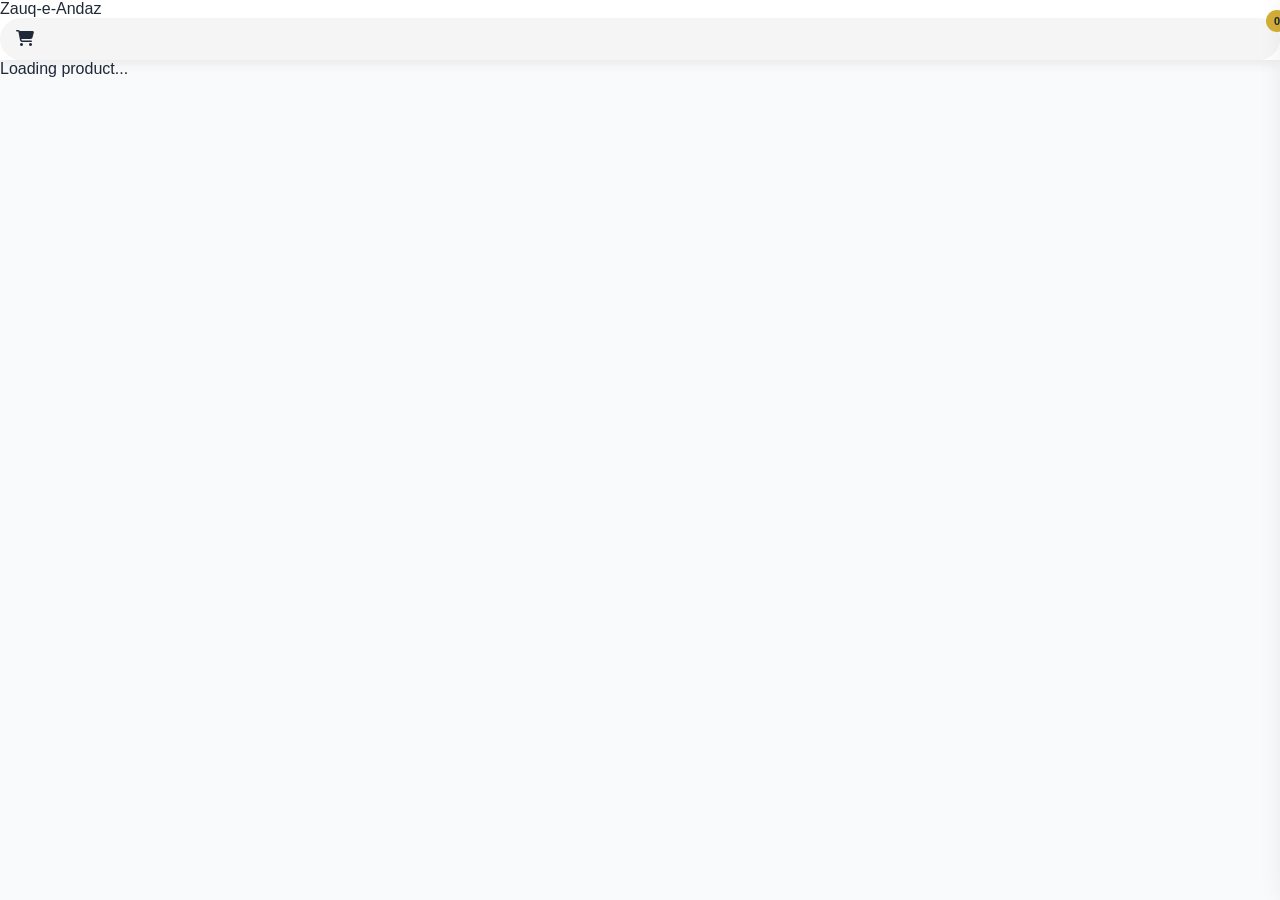
==== product.html @ 8c418b2e "Update product.html with new structure and styles" ====
<!DOCTYPE html>
<html lang="en">
<head>
    <meta charset="UTF-8">
    <meta name="viewport" content="width=device-width, initial-scale=1.0">
    <title>Product Details - Zauq-e-Andaz</title>
    <link rel="stylesheet" href="style.css">
    <link rel="stylesheet" href="https://cdnjs.cloudflare.com/ajax/libs/font-awesome/6.5.0/css/all.min.css">
</head>
<body>

<header class="main-header">
    <div class="logo">
        <a href="index.html">Zauq-e-Andaz</a>
    </div>
    <div class="cart">
        <i class="fa-solid fa-cart-shopping"></i>
        <span>0</span>
    </div>
</header>

<main class="product-detail-page">
    <div id="product-detail-container">
        <!-- Product will load here via JS -->
        <p>Loading product...</p>
    </div>
</main>

<!-- CART SIDEBAR - FIXED WITH DELIVERY -->
<div id="cartOverlay" class="cart-overlay"></div>
<div id="cartSidebar" class="cart-sidebar">
    <div class="cart-header">
        <h3>Your Cart</h3>
        <span id="closeCart" class="close-cart">X</span>
    </div>
    
    <div id="cartItems" class="cart-items">
        <!-- Cart items here -->
    </div>

    <div class="cart-footer">
        <div class="cart-summary">
            <p>Subtotal: <span id="cartSubtotal">Rs.0</span></p>
            <p>Delivery: <span id="cartDelivery">Rs.350</span></p>
            <p class="total-bold">Total: <span id="cartTotal">Rs.0</span></p>
        </div>
        <button class="checkout-btn" onclick="orderCartWhatsApp()">Checkout on WhatsApp</button>
    </div>
</div>

<div id="toast" class="toast"></div>

<script src="products.js"></script>
<script src="zauq-e-andaz.js"></script
---- style.css ----
:root{
    --primary:#d4af37;
    --primary-dark:#b8941a;
    --dark:#0f172a;
    --text:#1f2937;
    --muted:#64748b;
    --white:#fff;
    --bg:#f8fafc;
    --border:#e5e7eb;
    --shadow:0 15px 35px rgba(0,0,0,.08);
}

*{
    margin:0;
    padding:0;
    box-sizing:border-box;
}

html{
    scroll-behavior:smooth;
}

body{
    font-family:Poppins,sans-serif;
    background:var(--bg);
    color:var(--text);
    overflow-x:hidden;
}

img{
    max-width:100%;
    display:block;
}

a{
    text-decoration:none;
    color:inherit;
}

.container{
    width:92%;
    max-width:1200px;
    margin:auto;
}

/* Top Bar */

.top-bar{
    background:#111827;
    color:#fff;
    padding:10px 0;
    font-size:13px;
}

.top-bar .container{
    display:flex;
    justify-content:space-between;
    align-items:center;
}

/* Header */

header{
    position:sticky;
    top:0;
    background:#fff;
    z-index:999;
    box-shadow:0 3px 12px rgba(0,0,0,.08);
}

.header{
    display:flex;
    align-items:center;
    gap:20px;
    padding:18px 0;
}

.logo img{
    width:60px;
    border-radius:50%;
}

.brand h1{
    font-size:28px;
    color:#111827;
}

.brand p{
    color:#666;
    font-size:13px;
}

.search-box{
    flex:1;
    display:flex;
    background:#f5f5f5;
    border-radius:40px;
    overflow:hidden;
}

.search-box input{
    flex:1;
    border:none;
    background:transparent;
    padding:15px;
    outline:none;
}

.search-box button{
    border:none;
    background:#d4af37;
    color:#111;
    padding:0 28px;
    font-weight:600;
    cursor:pointer;
}

.header-actions{
    display:flex;
    gap:12px;
}

.icon-pill,
.cart{
    background:#f5f5f5;
    padding:12px 16px;
    border-radius:30px;
    cursor:pointer;
}

.cart{
    position:relative;
}

.cart span{
    position:absolute;
    top:-8px;
    right:-8px;
    width:22px;
    height:22px;
    border-radius:50%;
    background:#d4af37;
    display:flex;
    justify-content:center;
    align-items:center;
    font-size:11px;
    font-weight:700;
}

/* Navigation */

.main-nav{
    display:flex;
    gap:20px;
    padding:15px 0;
}

.main-nav a{
    padding-bottom:5px;
}

.main-nav a.active{
    color:#d4af37;
    border-bottom:2px solid #d4af37;
}

/* Hero */

.hero{
    margin:35px auto;
}

.hero-content{
    display:grid;
    grid-template-columns:1.2fr .8fr;
    gap:40px;
    align-items:center;
    background:#fff;
    border-radius:25px;
    padding:45px;
    box-shadow:var(--shadow);
}

.hero-badge{
    display:inline-block;
    background:#fff3cd;
    color:#b8860b;
    padding:8px 15px;
    border-radius:30px;
    margin-bottom:15px;
    font-size:13px;
    font-weight:600;
}

.hero-left h1{
    font-size:45px;
    line-height:1.2;
    margin-bottom:20px;
}

.hero-left p{
    color:#666;
    margin-bottom:25px;
}

.hero-buttons{
    display:flex;
    gap:15px;
    flex-wrap:wrap;
}

.shop-btn,
.ghost-btn{
    padding:14px 28px;
    border-radius:40px;
    font-weight:600;
}

.shop-btn{
    background:#d4af37;
    color:#111;
}

.ghost-btn{
    border:2px solid #111827;
}

.hero-stats{
    display:grid;
    grid-template-columns:repeat(3,1fr);
    gap:12px;
    margin-top:30px;
}

.hero-stats div{
    background:#fafafa;
    padding:15px;
    border-radius:15px;
    text-align:center;
}

.hero-card{
    overflow:hidden;
    border-radius:25px;
}

.hero-card img{
    width:100%;
    height:420px;
    object-fit:cover;
}

/* MOBILE */

@media(max-width:768px){

.top-bar{
display:none;
}

.header{
display:grid;
grid-template-columns:60px 1fr auto;
gap:10px;
}

.brand h1{
font-size:20px;
}

.brand p{
display:none;
}

.search-box{
grid-column:1/-1;
width:100%;
}

.search-box button{
padding:0 18px;
}

.icon-pill{
display:none;
}

.main-nav{
overflow:auto;
white-space:nowrap;
padding-bottom:10px;
}

.hero-content{
grid-template-columns:1fr;
padding:20px;
text-align:center;
}

.hero-left h1{
font-size:30px;
}

.hero-buttons{
justify-content:center;
}

.hero-card img{
height:260px;
}

.hero-stats{
grid-template-columns:repeat(3,1fr);
font-size:12px;
}

}

/* ===========================
   CATEGORIES
=========================== */

.categories{
    padding:40px 0;
}

.section-title{
    display:flex;
    justify-content:space-between;
    align-items:center;
    margin-bottom:25px;
}

.section-title h2{
    font-size:30px;
    color:#111827;
}

.section-title a{
    color:#d4af37;
    font-weight:600;
}

.category-grid{
    display:grid;
    grid-template-columns:repeat(5,1fr);
    gap:18px;
}

.category-card{
    background:#fff;
    border-radius:20px;
    overflow:hidden;
    box-shadow:0 10px 25px rgba(0,0,0,.08);
    transition:.3s;
    cursor:pointer;
}

.category-card:hover{
    transform:translateY(-8px);
}

.category-card img{
    width:100%;
    height:180px;
    object-fit:cover;
}

.category-card h3{
    padding:15px;
    text-align:center;
}

/* ===========================
   PRODUCTS
=========================== */

.products{
    padding:50px 0;
}

.product-toolbar{
    margin-bottom:20px;
}

.product-grid{
    display:grid;
    grid-template-columns:repeat(4,1fr);
    gap:22px;
}

.product-card{
    background:#fff;
    border-radius:20px;
    overflow:hidden;
    box-shadow:0 10px 25px rgba(0,0,0,.08);
    transition:.3s;
    position:relative;
}

.product-card:hover{
    transform:translateY(-8px);
}

.sale-badge{
    position:absolute;
    left:15px;
    top:15px;
    background:#d4af37;
    color:#111;
    padding:7px 14px;
    border-radius:20px;
    font-size:12px;
    font-weight:700;
}

.product-card img{
    width:100%;
    height:260px;
    object-fit:cover;
}

.product-info{
    padding:18px;
}

.product-info h3{
    font-size:18px;
    margin-bottom:8px;
}

.product-desc{
    color:#666;
    font-size:14px;
    margin-bottom:10px;
}

.price{
    display:flex;
    gap:10px;
    align-items:center;
    margin-bottom:15px;
}

.old-price{
    text-decoration:line-through;
    color:#999;
}

.new-price{
    color:#d4af37;
    font-size:22px;
    font-weight:bold;
}

.cart-btn,
.whatsapp-btn{
    width:100%;
    border:none;
    border-radius:35px;
    padding:14px;
    cursor:pointer;
    margin-top:10px;
    font-weight:600;
}

.cart-btn{
    background:#111827;
    color:#fff;
}

.whatsapp-btn{
    background:#25D366;
    color:#fff;
}

/* ===========================
   MOBILE
=========================== */

@media(max-width:768px){

.category-grid{
    display:flex;
    overflow-x:auto;
    gap:15px;
    padding-bottom:10px;
    scroll-snap-type:x mandatory;
}

.category-card{
    min-width:150px;
    scroll-snap-align:start;
}

.product-grid{
    grid-template-columns:repeat(2,1fr);
    gap:14px;
}

.product-card img{
    height:180px;
}

.product-info{
    padding:12px;
}

.product-info h3{
    font-size:15px;
}

.new-price{
    font-size:18px;
}

.cart-btn,
.whatsapp-btn{
    font-size:13px;
    padding:12px;
}

}

/* ===========================
   PROMO & NEWSLETTER
=========================== */

.promo-strip,
.deal-banner{
    padding:40px 0;
}

.promo-box,
.deal-content{
    background:#111827;
    color:#fff;
    border-radius:25px;
    padding:35px;
    display:flex;
    justify-content:space-between;
    align-items:center;
    gap:20px;
}

.newsletter{
    background:#111827;
    color:#fff;
    padding:70px 0;
}

.newsletter-content{
    display:flex;
    justify-content:space-between;
    align-items:center;
    gap:30px;
}

.newsletter-form{
    display:flex;
    gap:10px;
}

.newsletter-form input{
    width:320px;
    padding:15px;
    border:none;
    border-radius:40px;
    outline:none;
}

.newsletter-form button{
    border:none;
    background:#d4af37;
    color:#111;
    padding:15px 28px;
    border-radius:40px;
    cursor:pointer;
    font-weight:600;
}

/* ===========================
   FOOTER
=========================== */

footer{
    background:#0f172a;
    color:#fff;
    padding:60px 0 25px;
}

.footer-grid{
    display:grid;
    grid-template-columns:repeat(4,1fr);
    gap:35px;
}

.footer-logo{
    width:80px;
    border-radius:50%;
    margin-bottom:15px;
}

.footer-box h3{
    margin-bottom:15px;
}

.footer-box a{
    display:block;
    margin:10px 0;
    color:#cbd5e1;
}

.footer-box a:hover{
    color:#d4af37;
}

.social-icons{
    display:flex;
    gap:15px;
    margin-top:15px;
}

.social-icons i{
    font-size:22px;
    cursor:pointer;
}

/* ===========================
   CART SIDEBAR
=========================== */

.cart-sidebar{
    position:fixed;
    right:-420px;
    top:0;
    width:400px;
    max-width:100%;
    height:100%;
    background:#fff;
    transition:.35s;
    z-index:9999;
    display:flex;
    flex-direction:column;
    box-shadow:-8px 0 30px rgba(0,0,0,.15);
}

.cart-sidebar.active{
    right:0;
}

.cart-header,
.cart-footer{
    padding:20px;
    border-bottom:1px solid #eee;
}

#cartItems{
    flex:1;
    overflow:auto;
    padding:20px;
}

.checkout-btn{
    width:100%;
    border:none;
    background:#d4af37;
    color:#111;
    padding:15px;
    border-radius:35px;
    cursor:pointer;
    font-weight:600;
}

.cart-overlay{
    position:fixed;
    inset:0;
    background:rgba(0,0,0,.45);
    display:none;
}

.cart-overlay.active{
    display:block;
}

/* ===========================
   TOAST
=========================== */

.toast{
    position:fixed;
    left:50%;
    bottom:25px;
    transform:translateX(-50%);
    background:#111827;
    color:#fff;
    padding:12px 20px;
    border-radius:30px;
    opacity:0;
    transition:.3s;
}

.toast.show{
    opacity:1;
}

/* ===========================
   MOBILE RESPONSIVE
=========================== */

@media(max-width:768px){

.promo-box,
.deal-content,
.newsletter-content{
    flex-direction:column;
    text-align:center;
}

.newsletter-form{
    flex-direction:column;
    width:100%;
}

.newsletter-form input,
.newsletter-form button{
    width:100%;
}

.footer-grid{
    grid-template-columns:1fr;
    text-align:center;
}

.social-icons{
    justify-content:center;
}

.cart-sidebar{
    width:100%;
}

.section-title{
    flex-direction:column;
    gap:10px;
    text-align:center;
}

.hero-stats{
    grid-template-columns:1fr;
}

.hero-left h1{
    font-size:28px;
}

.hero-card img{
    height:240px;
}

.logo img{
    width:50px;
}

.brand h1{
    font-size:18px;
}

.search-box input{
    font-size:14px;
}

}

/* ===== MOBILE HERO FIX ===== */
@media (max-width:768px){

.hero{
    margin:15px 0;
}

.hero-content{
    display:flex;
    flex-direction:column;
    padding:20px;
    gap:20px;
}

.hero-left{
    order:2;
    text-align:center;
}

.hero-right{
    order:1;
    width:100%;
}

.hero-card{
    width:100%;
    border-radius:20px;
    overflow:hidden;
}

.hero-card img{
    width:100%;
    height:220px;
    object-fit:cover;
}

.hero-buttons{
    display:flex;
    flex-direction:column;
    gap:15px;
}

.shop-btn,
.ghost-btn{
    width:100%;
}

.hero-stats{
    display:grid;
    grid-template-columns:repeat(3,1fr);
    gap:10px;
}

.hero-stats div{
    padding:12px 5px;
}

}

.features .container{
    display:grid;
    grid-template-columns:repeat(4,1fr);
    gap:20px;
}

.feature-box{
    background:#fff;
    padding:25px;
    border-radius:20px;
    text-align:center;
    box-shadow:0 10px 25px rgba(0,0,0,.08);
}

.feature-box i{
    font-size:28px;
    color:#d4af37;
    margin-bottom:10px;
}

.feature-box h3{
    margin:10px 0;
}

.feature-box p{
    color:#666;
    font-size:14px;
}

@media(max-width:768px){
    .features .container{
        grid-template-columns:repeat(2,1fr);
    }
} 

/* ===== FEATURES MOBILE FIX ===== */

.features{
    padding:40px 0;
}

.features .container{
    display:grid;
    grid-template-columns:repeat(4,1fr);
    gap:20px;
}

.feature-box{
    background:#fff;
    padding:25px 15px;
    border-radius:20px;
    text-align:center;
    box-shadow:0 10px 25px rgba(0,0,0,.08);
}

.feature-box i{
    font-size:28px;
    color:#d4af37;
    margin-bottom:10px;
}

.feature-box h3{
    font-size:22px;
    margin-bottom:8px;
}

.feature-box p{
    font-size:15px;
    color:#666;
}

@media (max-width:768px){

    .features .container{
        grid-template-columns:repeat(2,1fr);
        gap:15px;
    }

    .feature-box{
        padding:20px 10px;
    }

    .feature-box h3{
        font-size:18px;
    }

    .feature-box p{
        font-size:13px;
    }

    .feature-box i{
        font-size:24px;
    }
}

.offer-badge {
  background: #D4AF37; /* golden */
  color: #000;
  padding: 8px 14px;
  border-radius: 20px;
  font-size: 13px;
  font-weight: 700;
  display: inline-block;
  margin-top: 8px; /* upar se gap */
  box-shadow: 0 2px 6px rgba(212, 175, 55, 0.4);
  animation: pulse 1.8s infinite;
}

@keyframes pulse {
 0% { transform: scale(1); }
 50% { transform: scale(1.05); }
 100% { transform: scale(1); }
}

/* Mobile ke liye */
@media (max-width: 768px) {
  .offer-badge {
    font-size: 12px;
    padding: 6px 12px;
  }
}
/* DARAZ 2 MOTI CARD - FINAL */
@media (max-width: 768px){
  .container{
    width:100% !important;
    max-width:100% !important;
    padding:0 10px !important;
  }
  .products{
    grid-template-columns:1fr 1fr !important;
    gap:10px !important;
  }
  .product-card{
    width:100% !important;
    min-width:0 !important;
  }
}
/* CART KO CHOTA - FINAL */
#cart-items img,
#cart-items > div img,
#cart-items > div > div img {
  width: 70px !important;
  height: 70px !important;
  min-width: 70px !important;
  max-width: 70px !important;
  object-fit: cover !important;
  border-radius: 6px !important;
}
#cart-items > div {
  display: flex !important;
  flex-direction: row !important;
  align-items: center !important;
  gap:10px !important;
 }
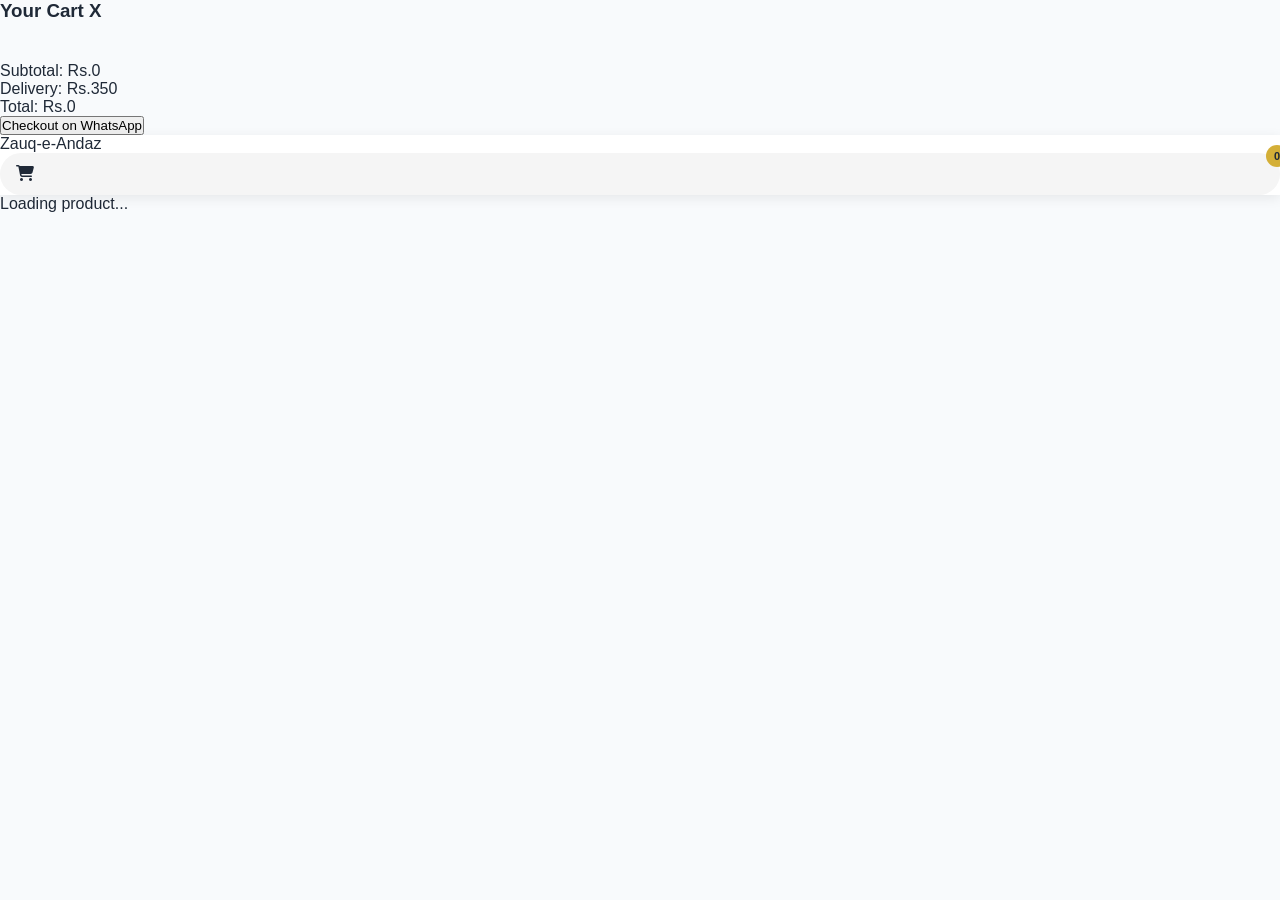
==== commit b645dab9: "Refactor product.html structure and content" ====
--- a/product.html
+++ b/product.html
@@ -1,54 +1,35 @@
 <!DOCTYPE html>
 <html lang="en">
 <head>
-    <meta charset="UTF-8">
-    <meta name="viewport" content="width=device-width, initial-scale=1.0">
-    <title>Product Details - Zauq-e-Andaz</title>
-    <link rel="stylesheet" href="style.css">
-    <link rel="stylesheet" href="https://cdnjs.cloudflare.com/ajax/libs/font-awesome/6.5.0/css/all.min.css">
+<meta charset="UTF-8">
+<meta name="viewport" content="width=device-width, initial-scale=1.0">
+<title>Product - Zauq-e-Andaz</title>
+<link rel="stylesheet" href="style.css">
+<link rel="stylesheet" href="https://cdnjs.cloudflare.com/ajax/libs/font-awesome/6.5.0/css/all.min.css">
 </head>
 <body>
+<div id="cartOverlay"></div>
+<div id="cartSidebar">
+  <h3>Your Cart <span id="closeCart">X</span></h3>
+  <div id="cartItems"></div>
+  <div>
+    <p>Subtotal: <span id="cartSubtotal">Rs.0</span></p>
+    <p>Delivery: <span id="cartDelivery">Rs.350</span></p>
+    <p>Total: <span id="cartTotal">Rs.0</span></p>
+    <button onclick="orderCartWhatsApp()">Checkout on WhatsApp</button>
+  </div>
+</div>
 
-<header class="main-header">
-    <div class="logo">
-        <a href="index.html">Zauq-e-Andaz</a>
-    </div>
-    <div class="cart">
-        <i class="fa-solid fa-cart-shopping"></i>
-        <span>0</span>
-    </div>
+<header>
+  <a href="index.html">Zauq-e-Andaz</a>
+  <div class="cart"><i class="fa-solid fa-cart-shopping"></i> <span>0</span></div>
 </header>
 
-<main class="product-detail-page">
-    <div id="product-detail-container">
-        <!-- Product will load here via JS -->
-        <p>Loading product...</p>
-    </div>
-</main>
-
-<!-- CART SIDEBAR - FIXED WITH DELIVERY -->
-<div id="cartOverlay" class="cart-overlay"></div>
-<div id="cartSidebar" class="cart-sidebar">
-    <div class="cart-header">
-        <h3>Your Cart</h3>
-        <span id="closeCart" class="close-cart">X</span>
-    </div>
-    
-    <div id="cartItems" class="cart-items">
-        <!-- Cart items here -->
-    </div>
-
-    <div class="cart-footer">
-        <div class="cart-summary">
-            <p>Subtotal: <span id="cartSubtotal">Rs.0</span></p>
-            <p>Delivery: <span id="cartDelivery">Rs.350</span></p>
-            <p class="total-bold">Total: <span id="cartTotal">Rs.0</span></p>
-        </div>
-        <button class="checkout-btn" onclick="orderCartWhatsApp()">Checkout on WhatsApp</button>
-    </div>
-</div>
-
-<div id="toast" class="toast"></div>
+<div id="product-detail-container">Loading product...</div>
+<div id="toast"></div>
 
 <script src="products.js"></script>
-<script src="zauq-e-andaz.js"></script
+<script src="zauq-e-andaz.js"></script>
+<script src="product.js"></script>
+</body>
+</html>
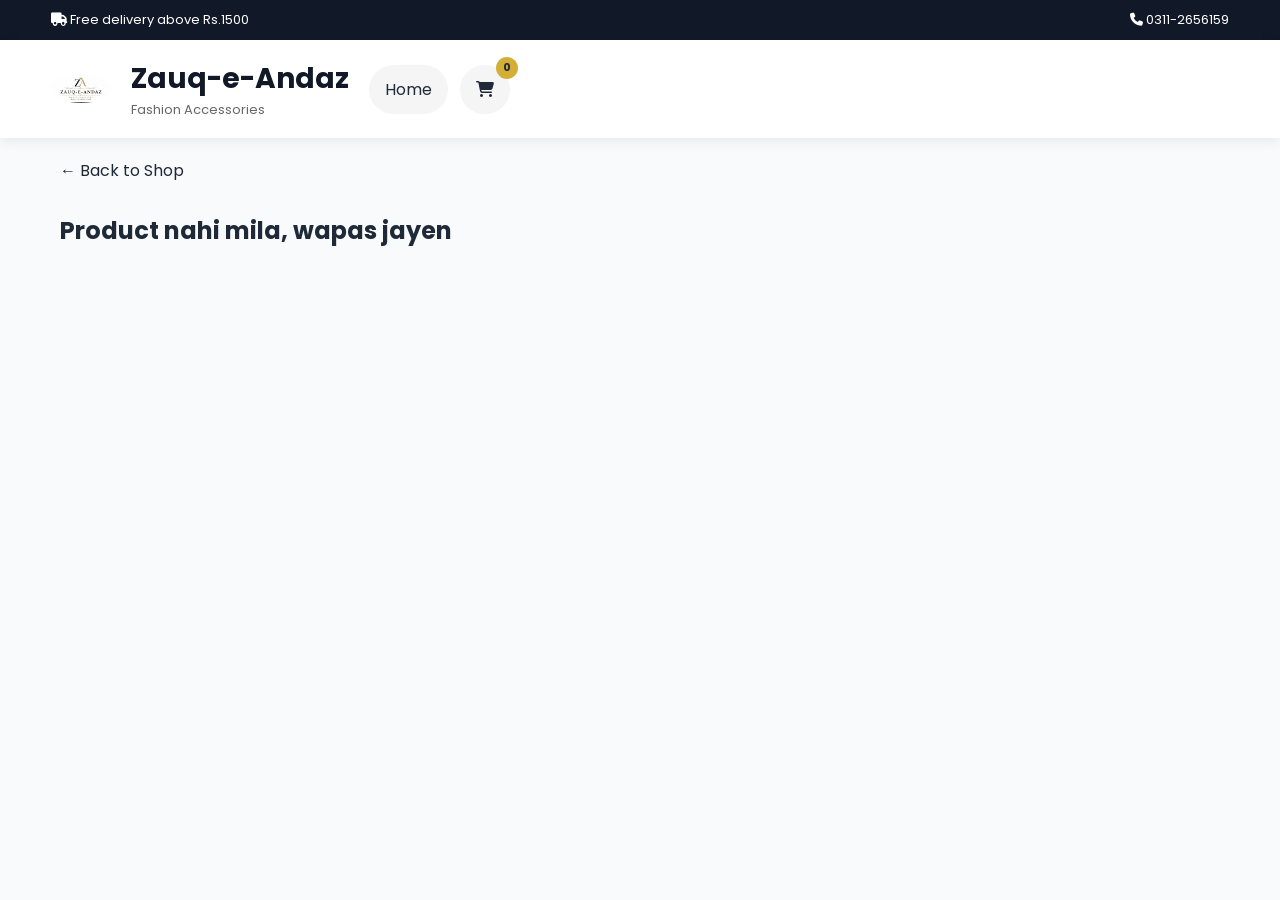
==== commit 595a0534: "Update product.html with new styles and layout" ====
--- a/product.html
+++ b/product.html
@@ -5,31 +5,70 @@
 <meta name="viewport" content="width=device-width, initial-scale=1.0">
 <title>Product - Zauq-e-Andaz</title>
 <link rel="stylesheet" href="style.css">
-<link rel="stylesheet" href="https://cdnjs.cloudflare.com/ajax/libs/font-awesome/6.5.0/css/all.min.css">
+<link href="https://fonts.googleapis.com/css2?family=Poppins:wght@300;400;500;600;700&display=swap" rel="stylesheet">
+<link rel="stylesheet" href="https://cdnjs.cloudflare.com/ajax/libs/font-awesome/6.7.2/css/all.min.css">
+<style>
+#detailWrap{max-width:1200px;margin:30px auto;padding:0 20px;display:flex;gap:40px;flex-wrap:wrap}
+.d-img{flex:1;min-width:320px;background:#fff;padding:15px;border-radius:16px}
+.d-img img{width:100%;border-radius:16px}
+.d-info{flex:1;min-width:320px}
+.price{font-size:28px;font-weight:700;margin:15px 0}
+.price .old{font-size:18px;color:#999;text-decoration:line-through;margin-left:10px}
+.btns{display:flex;gap:12px;margin-top:20px}
+.btns button{padding:14px 22px;border:none;border-radius:10px;font-weight:600;cursor:pointer}
+.b1{background:#111;color:#fff} .b2{background:#25D366;color:#fff}
+</style>
 </head>
 <body>
-<div id="cartOverlay"></div>
-<div id="cartSidebar">
-  <h3>Your Cart <span id="closeCart">X</span></h3>
-  <div id="cartItems"></div>
-  <div>
-    <p>Subtotal: <span id="cartSubtotal">Rs.0</span></p>
-    <p>Delivery: <span id="cartDelivery">Rs.350</span></p>
-    <p>Total: <span id="cartTotal">Rs.0</span></p>
-    <button onclick="orderCartWhatsApp()">Checkout on WhatsApp</button>
+
+<div class="top-bar">
+  <div class="container">
+    <div class="top-left"><i class="fa-solid fa-truck"></i> Free delivery above Rs.1500</div>
+    <div class="top-right"><i class="fa-solid fa-phone"></i> 0311-2656159</div>
   </div>
 </div>
 
 <header>
-  <a href="index.html">Zauq-e-Andaz</a>
-  <div class="cart"><i class="fa-solid fa-cart-shopping"></i> <span>0</span></div>
+  <div class="container header">
+    <div class="logo"><a href="index.html"><img src="images/logo.png"></a></div>
+    <div class="brand"><h1>Zauq-e-Andaz</h1><p>Fashion Accessories</p></div>
+    <div class="header-actions">
+      <a href="index.html" style="text-decoration:none"><div class="icon-pill">Home</div></a>
+      <div class="cart"><i class="fa-solid fa-cart-shopping"></i><span>0</span></div>
+    </div>
+  </div>
 </header>
 
-<div id="product-detail-container">Loading product...</div>
-<div id="toast"></div>
+<a href="index.html" style="display:block;max-width:1200px;margin:20px auto;padding:0 20px">← Back to Shop</a>
+
+<div id="detailWrap">Loading...</div>
 
 <script src="products.js"></script>
-<script src="zauq-e-andaz.js"></script>
-<script src="product.js"></script>
+<script src="script.js"></script>
+<script>
+const urlId = new URLSearchParams(window.location.search).get('id');
+const p = products.find(x => x.id == urlId);
+const w = document.getElementById('detailWrap');
+if(p){
+  document.title = p.name + ' - Zauq-e-Andaz';
+  w.innerHTML = `
+    <div class="d-img"><img src="${p.image}"></div>
+    <div class="d-info">
+      <span style="background:#000;color:#fff;padding:5px 12px;border-radius:20px;font-size:12px">${p.tag}</span>
+      <h1 style="margin:10px 0 5px 0">${p.name}</h1>
+      <p style="color:#666;line-height:1.6">${p.desc}</p>
+      <div class="price">Rs.${p.price} <span class="old">Rs.${p.oldPrice}</span></div>
+      <p><b>Category:</b> ${p.category}</p>
+      <div class="btns">
+        <button class="b1" onclick="addToCart(${p.id})">ADD TO CART</button>
+        <a href="https://wa.me/923112656159?text=Salam! Mujhe ye chahiye:%0A${p.name}%0ARs.${p.price}%0A${window.location.href}" target="_blank">
+          <button class="b2">ORDER ON WHATSAPP</button>
+        </a>
+      </div>
+    </div>`;
+} else {
+  w.innerHTML = '<h2>Product nahi mila, <a href="index.html">wapas jayen</a></h2>';
+}
+</script>
 </body>
 </html>
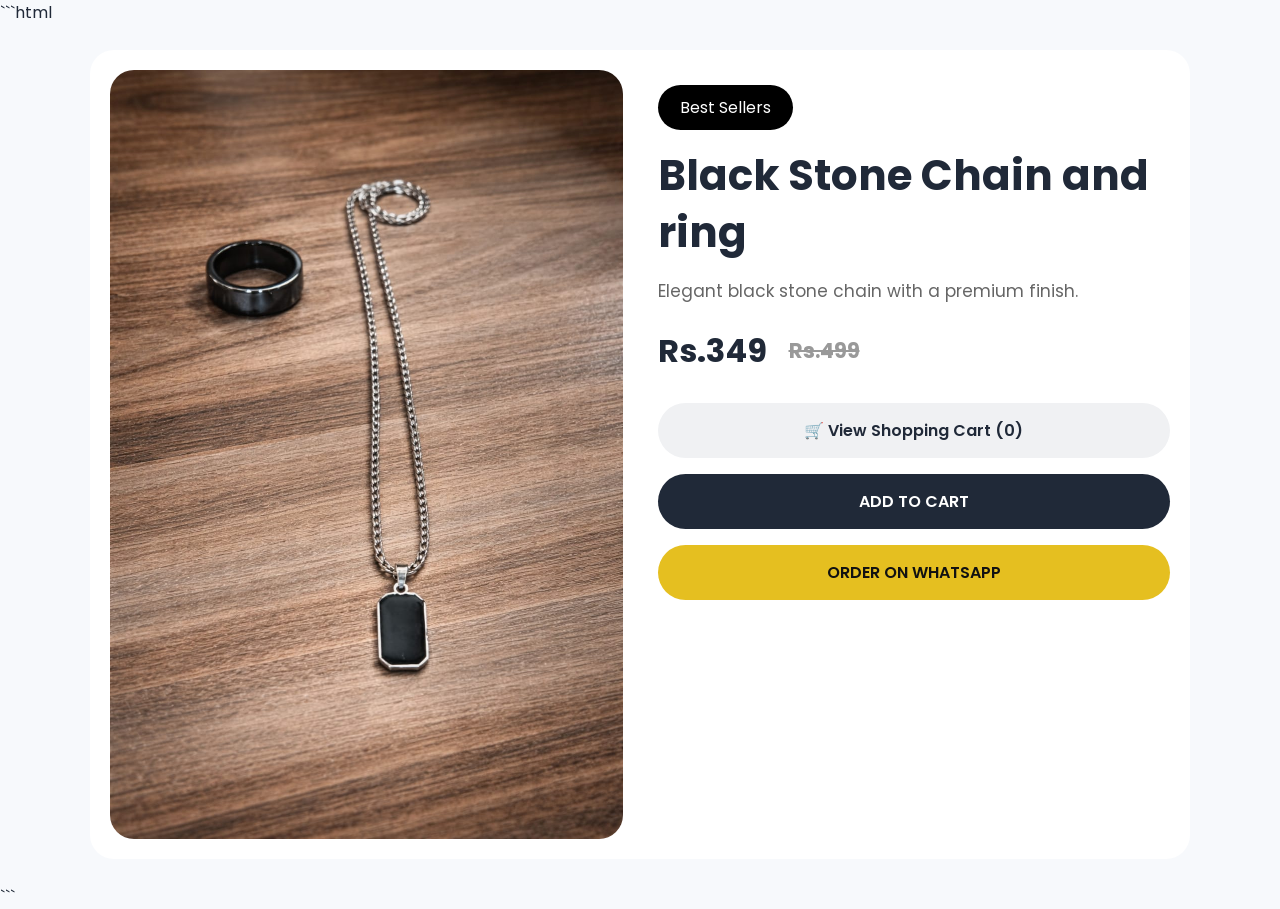
==== commit 302f5241: "Revamp product page for Black Stone Chain and Ring Updated product page layout and styling for Black" ====
--- a/product.html
+++ b/product.html
@@ -1,74 +1,467 @@
+```html
 <!DOCTYPE html>
 <html lang="en">
 <head>
-<meta charset="UTF-8">
-<meta name="viewport" content="width=device-width, initial-scale=1.0">
-<title>Product - Zauq-e-Andaz</title>
-<link rel="stylesheet" href="style.css">
-<link href="https://fonts.googleapis.com/css2?family=Poppins:wght@300;400;500;600;700&display=swap" rel="stylesheet">
-<link rel="stylesheet" href="https://cdnjs.cloudflare.com/ajax/libs/font-awesome/6.7.2/css/all.min.css">
-<style>
-#detailWrap{max-width:1200px;margin:30px auto;padding:0 20px;display:flex;gap:40px;flex-wrap:wrap}
-.d-img{flex:1;min-width:320px;background:#fff;padding:15px;border-radius:16px}
-.d-img img{width:100%;border-radius:16px}
-.d-info{flex:1;min-width:320px}
-.price{font-size:28px;font-weight:700;margin:15px 0}
-.price .old{font-size:18px;color:#999;text-decoration:line-through;margin-left:10px}
-.btns{display:flex;gap:12px;margin-top:20px}
-.btns button{padding:14px 22px;border:none;border-radius:10px;font-weight:600;cursor:pointer}
-.b1{background:#111;color:#fff} .b2{background:#25D366;color:#fff}
-</style>
+  <meta charset="UTF-8">
+  <meta name="viewport" content="width=device-width, initial-scale=1.0">
+  <title>Black Stone Chain and Ring | Zauq-e-Andaz</title>
+
+  <link rel="stylesheet" href="style.css">
+
+  <link rel="preconnect" href="https://fonts.googleapis.com">
+  <link href="https://fonts.googleapis.com/css2?family=Poppins:wght@400;500;600;700&display=swap" rel="stylesheet">
+
+  <style>
+    * { box-sizing: border-box; }
+
+    body {
+      margin: 0;
+      font-family: 'Poppins', sans-serif;
+      background: #f7f9fc;
+      color: #202938;
+    }
+
+    .product-page {
+      max-width: 1100px;
+      margin: 25px auto;
+      padding: 20px;
+      background: white;
+      border-radius: 24px;
+    }
+
+    .product-layout {
+      display: grid;
+      grid-template-columns: 1fr 1fr;
+      gap: 35px;
+      align-items: start;
+    }
+
+    .product-image {
+      width: 100%;
+      display: block;
+      object-fit: cover;
+      border-radius: 24px;
+    }
+
+    .product-info { padding: 15px 0; }
+
+    .best-seller {
+      display: inline-block;
+      background: #000;
+      color: #fff;
+      padding: 10px 22px;
+      border-radius: 30px;
+      margin-bottom: 18px;
+    }
+
+    .product-info h1 {
+      font-size: clamp(27px, 4vw, 42px);
+      line-height: 1.35;
+      margin: 0 0 15px;
+    }
+
+    .description {
+      font-size: 17px;
+      line-height: 1.8;
+      color: #666;
+    }
+
+    .price {
+      font-size: 32px;
+      font-weight: 700;
+      margin: 20px 0;
+    }
+
+    .old-price {
+      font-size: 21px;
+      color: #999;
+      text-decoration: line-through;
+      margin-left: 12px;
+    }
+
+    .cart-open-btn,
+    .add-cart-btn,
+    .whatsapp-btn {
+      width: 100%;
+      padding: 15px;
+      border: 0;
+      border-radius: 35px;
+      font-family: inherit;
+      font-size: 16px;
+      font-weight: 600;
+      cursor: pointer;
+      margin: 8px 0;
+    }
+
+    .cart-open-btn { background: #f0f1f3; color: #202938; }
+    .add-cart-btn { background: #202938; color: white; }
+    .whatsapp-btn { background: #e5bf20; color: #111; }
+
+    /* Cart drawer */
+    .cart-overlay {
+      position: fixed;
+      inset: 0;
+      background: rgba(0,0,0,.45);
+      z-index: 9998;
+      display: none;
+    }
+
+    .cart-overlay.show { display: block; }
+
+    .cart-drawer {
+      position: fixed;
+      top: 0;
+      right: -100%;
+      width: min(430px, 100%);
+      height: 100%;
+      background: white;
+      z-index: 9999;
+      transition: right .3s ease;
+      display: flex;
+      flex-direction: column;
+      padding: 22px;
+      box-shadow: -5px 0 20px rgba(0,0,0,.15);
+    }
+
+    .cart-drawer.show { right: 0; }
+
+    .cart-header {
+      display: flex;
+      justify-content: space-between;
+      align-items: center;
+      border-bottom: 1px solid #eee;
+      padding-bottom: 15px;
+    }
+
+    .cart-header h2 { margin: 0; font-size: 24px; }
+
+    .close-cart {
+      border: 0;
+      background: transparent;
+      font-size: 30px;
+      cursor: pointer;
+    }
+
+    .cart-items {
+      flex: 1;
+      overflow-y: auto;
+      padding: 15px 0;
+    }
+
+    .cart-item {
+      display: grid;
+      grid-template-columns: 65px 1fr;
+      gap: 12px;
+      padding: 12px 0;
+      border-bottom: 1px solid #eee;
+    }
+
+    .cart-item img {
+      width: 65px;
+      height: 75px;
+      object-fit: cover;
+      border-radius: 8px;
+    }
+
+    .cart-item h3 { font-size: 14px; margin: 0 0 6px; }
+    .cart-item p { margin: 4px 0; font-size: 14px; }
+
+    .quantity-controls {
+      display: flex;
+      gap: 12px;
+      align-items: center;
+      margin-top: 8px;
+    }
+
+    .quantity-controls button,
+    .remove-item {
+      padding: 4px 10px;
+      cursor: pointer;
+      background: white;
+      border: 1px solid #bbb;
+      border-radius: 5px;
+    }
+
+    .remove-item { margin-top: 7px; }
+
+    .cart-footer {
+      border-top: 1px solid #ddd;
+      padding-top: 15px;
+    }
+
+    .total-row {
+      display: flex;
+      justify-content: space-between;
+      margin: 10px 0;
+    }
+
+    .total-row.final { font-size: 21px; font-weight: 700; }
+
+    @media (max-width: 650px) {
+      .product-page {
+        margin: 10px;
+        padding: 12px;
+      }
+
+      .product-layout { grid-template-columns: 1fr; gap: 10px; }
+      .product-info { padding: 10px 0; }
+      .product-info h1 { font-size: 32px; }
+      .product-image { max-height: none; }
+      .cart-drawer { padding: 18px; }
+    }
+  </style>
 </head>
+
 <body>
 
-<div class="top-bar">
-  <div class="container">
-    <div class="top-left"><i class="fa-solid fa-truck"></i> Free delivery above Rs.1500</div>
-    <div class="top-right"><i class="fa-solid fa-phone"></i> 0311-2656159</div>
-  </div>
-</div>
-
-<header>
-  <div class="container header">
-    <div class="logo"><a href="index.html"><img src="images/logo.png"></a></div>
-    <div class="brand"><h1>Zauq-e-Andaz</h1><p>Fashion Accessories</p></div>
-    <div class="header-actions">
-      <a href="index.html" style="text-decoration:none"><div class="icon-pill">Home</div></a>
-      <div class="cart"><i class="fa-solid fa-cart-shopping"></i><span>0</span></div>
+  <main class="product-page">
+    <div class="product-layout">
+      <div>
+        <img
+          class="product-image"
+          src="images/product1.jpg"
+          alt="Black Stone Chain and Ring"
+        >
+      </div>
+
+      <section class="product-info">
+        <span class="best-seller">Best Sellers</span>
+
+        <h1>Black Stone Chain and ring</h1>
+
+        <p class="description">
+          Elegant black stone chain with a premium finish.
+        </p>
+
+        <div class="price">
+          Rs.349 <span class="old-price">Rs.499</span>
+        </div>
+
+        <button type="button" class="cart-open-btn" id="openCartBtn">
+          🛒 View Shopping Cart (<span id="cartCount">0</span>)
+        </button>
+
+        <button type="button" class="add-cart-btn" id="addCartBtn">
+          ADD TO CART
+        </button>
+
+        <button type="button" class="whatsapp-btn" id="whatsappBtn">
+          ORDER ON WHATSAPP
+        </button>
+      </section>
     </div>
-  </div>
-</header>
-
-<a href="index.html" style="display:block;max-width:1200px;margin:20px auto;padding:0 20px">← Back to Shop</a>
-
-<div id="detailWrap">Loading...</div>
-
-<script src="products.js"></script>
-<script src="script.js"></script>
-<script>
-const urlId = new URLSearchParams(window.location.search).get('id');
-const p = products.find(x => x.id == urlId);
-const w = document.getElementById('detailWrap');
-if(p){
-  document.title = p.name + ' - Zauq-e-Andaz';
-  w.innerHTML = `
-    <div class="d-img"><img src="${p.image}"></div>
-    <div class="d-info">
-      <span style="background:#000;color:#fff;padding:5px 12px;border-radius:20px;font-size:12px">${p.tag}</span>
-      <h1 style="margin:10px 0 5px 0">${p.name}</h1>
-      <p style="color:#666;line-height:1.6">${p.desc}</p>
-      <div class="price">Rs.${p.price} <span class="old">Rs.${p.oldPrice}</span></div>
-      <p><b>Category:</b> ${p.category}</p>
-      <div class="btns">
-        <button class="b1" onclick="addToCart(${p.id})">ADD TO CART</button>
-        <a href="https://wa.me/923112656159?text=Salam! Mujhe ye chahiye:%0A${p.name}%0ARs.${p.price}%0A${window.location.href}" target="_blank">
-          <button class="b2">ORDER ON WHATSAPP</button>
-        </a>
+  </main>
+
+  <div class="cart-overlay" id="cartOverlay"></div>
+
+  <aside class="cart-drawer" id="cartDrawer" aria-label="Shopping Cart">
+    <div class="cart-header">
+      <h2>Shopping Cart</h2>
+      <button type="button" class="close-cart" id="closeCartBtn"
+        aria-label="Close cart">×</button>
+    </div>
+
+    <div class="cart-items" id="cartItems"></div>
+
+    <div class="cart-footer">
+      <div class="total-row">
+        <span>Subtotal:</span><span id="cartSubtotal">Rs.0</span>
       </div>
-    </div>`;
-} else {
-  w.innerHTML = '<h2>Product nahi mila, <a href="index.html">wapas jayen</a></h2>';
-}
-</script>
+      <div class="total-row">
+        <span>Delivery:</span><span id="cartDelivery">Rs.350</span>
+      </div>
+      <div class="total-row final">
+        <span>Total:</span><span id="cartTotal">Rs.350</span>
+      </div>
+      <button type="button" class="whatsapp-btn" id="checkoutBtn">
+        ORDER ON WHATSAPP
+      </button>
+    </div>
+  </aside>
+
+  <script>
+    const currentProduct = {
+      id: "black-stone-chain-ring",
+      name: "Black Stone Chain and ring",
+      price: 349,
+      image: "images/product1.jpg"
+    };
+
+    const drawer = document.getElementById("cartDrawer");
+    const overlay = document.getElementById("cartOverlay");
+    const itemsContainer = document.getElementById("cartItems");
+
+    // Keep this page's cart saved when the drawer closes.
+    let cart = [];
+
+    try {
+      cart = JSON.parse(localStorage.getItem("zauqCart") || "[]");
+      if (!Array.isArray(cart)) cart = [];
+    } catch (error) {
+      cart = [];
+    }
+
+    function openCart() {
+      drawer.classList.add("show");
+      overlay.classList.add("show");
+      renderCart();
+    }
+
+    function closeCart() {
+      drawer.classList.remove("show");
+      overlay.classList.remove("show");
+    }
+
+    function saveCart() {
+      localStorage.setItem("zauqCart", JSON.stringify(cart));
+      renderCart();
+    }
+
+    function addProduct() {
+      const found = cart.find(item => item.id === currentProduct.id);
+
+      if (found) {
+        found.quantity = Number(found.quantity || 1) + 1;
+      } else {
+        cart.push({ ...currentProduct, quantity: 1 });
+      }
+
+      saveCart();
+      openCart();
+    }
+
+    function changeQuantity(id, amount) {
+      const item = cart.find(product => product.id === id);
+      if (!item) return;
+
+      item.quantity = Number(item.quantity || 1) + amount;
+
+      if (item.quantity <= 0) {
+        cart = cart.filter(product => product.id !== id);
+      }
+
+      saveCart();
+    }
+
+    function removeProduct(id) {
+      cart = cart.filter(item => item.id !== id);
+      saveCart();
+    }
+
+    function renderCart() {
+      itemsContainer.innerHTML = "";
+
+      let subtotal = 0;
+      let count = 0;
+
+      cart.forEach(item => {
+        const quantity = Math.max(1, Number(item.quantity) || 1);
+        const price = Number(item.price) || 0;
+        subtotal += price * quantity;
+        count += quantity;
+
+        const row = document.createElement("div");
+        row.className = "cart-item";
+
+        const img = document.createElement("img");
+        img.src = item.image || "images/product1.jpg";
+        img.alt = item.name || "Product";
+
+        const details = document.createElement("div");
+        const name = document.createElement("h3");
+        name.textContent = item.name || "Product";
+
+        const priceText = document.createElement("p");
+        priceText.textContent = `Rs.${price} × ${quantity}`;
+
+        const controls = document.createElement("div");
+        controls.className = "quantity-controls";
+
+        const minus = document.createElement("button");
+        minus.type = "button";
+        minus.textContent = "−";
+        minus.addEventListener("click", () =>
+          changeQuantity(item.id, -1)
+        );
+
+        const qty = document.createElement("span");
+        qty.textContent = quantity;
+
+        const plus = document.createElement("button");
+        plus.type = "button";
+        plus.textContent = "+";
+        plus.addEventListener("click", () =>
+          changeQuantity(item.id, 1)
+        );
+
+        const remove = document.createElement("button");
+        remove.type = "button";
+        remove.className = "remove-item";
+        remove.textContent = "Remove";
+        remove.addEventListener("click", () => removeProduct(item.id));
+
+        controls.append(minus, qty, plus);
+        details.append(name, priceText, controls, remove);
+        row.append(img, details);
+        itemsContainer.appendChild(row);
+      });
+
+      if (cart.length === 0) {
+        itemsContainer.textContent = "Your cart is empty.";
+      }
+
+      const delivery = subtotal === 0 ? 0 : (subtotal >= 1499 ? 0 : 350);
+
+      document.getElementById("cartCount").textContent = count;
+      document.getElementById("cartSubtotal").textContent = `Rs.${subtotal}`;
+      document.getElementById("cartDelivery").textContent = `Rs.${delivery}`;
+      document.getElementById("cartTotal").textContent =
+        `Rs.${subtotal + delivery}`;
+    }
+
+    function orderWhatsApp() {
+      if (cart.length === 0) {
+        alert("Please add a product to your cart first.");
+        return;
+      }
+
+      const lines = cart.map(item =>
+        `${item.name} × ${item.quantity} = Rs.${item.price * item.quantity}`
+      );
+
+      const subtotal = cart.reduce(
+        (sum, item) => sum + Number(item.price) * Number(item.quantity),
+        0
+      );
+      const delivery = subtotal >= 1499 ? 0 : 350;
+
+      lines.push(
+        `Subtotal: Rs.${subtotal}`,
+        `Delivery: Rs.${delivery}`,
+        `Total: Rs.${subtotal + delivery}`
+      );
+
+      const message = encodeURIComponent(
+        "Assalam-o-Alaikum! I want to order:\n" + lines.join("\n")
+      );
+
+      // Replace 923001234567 with your WhatsApp number.
+      window.open(
+        "https://wa.me/923001234567?text=" + message,
+        "_blank"
+      );
+    }
+
+    document.getElementById("openCartBtn").addEventListener("click", openCart);
+    document.getElementById("addCartBtn").addEventListener("click", addProduct);
+    document.getElementById("closeCartBtn").addEventListener("click", closeCart);
+    document.getElementById("checkoutBtn").addEventListener("click", orderWhatsApp);
+    document.getElementById("whatsappBtn").addEventListener("click", orderWhatsApp);
+    overlay.addEventListener("click", closeCart);
+
+    renderCart();
+  </script>
+
 </body>
 </html>
+```
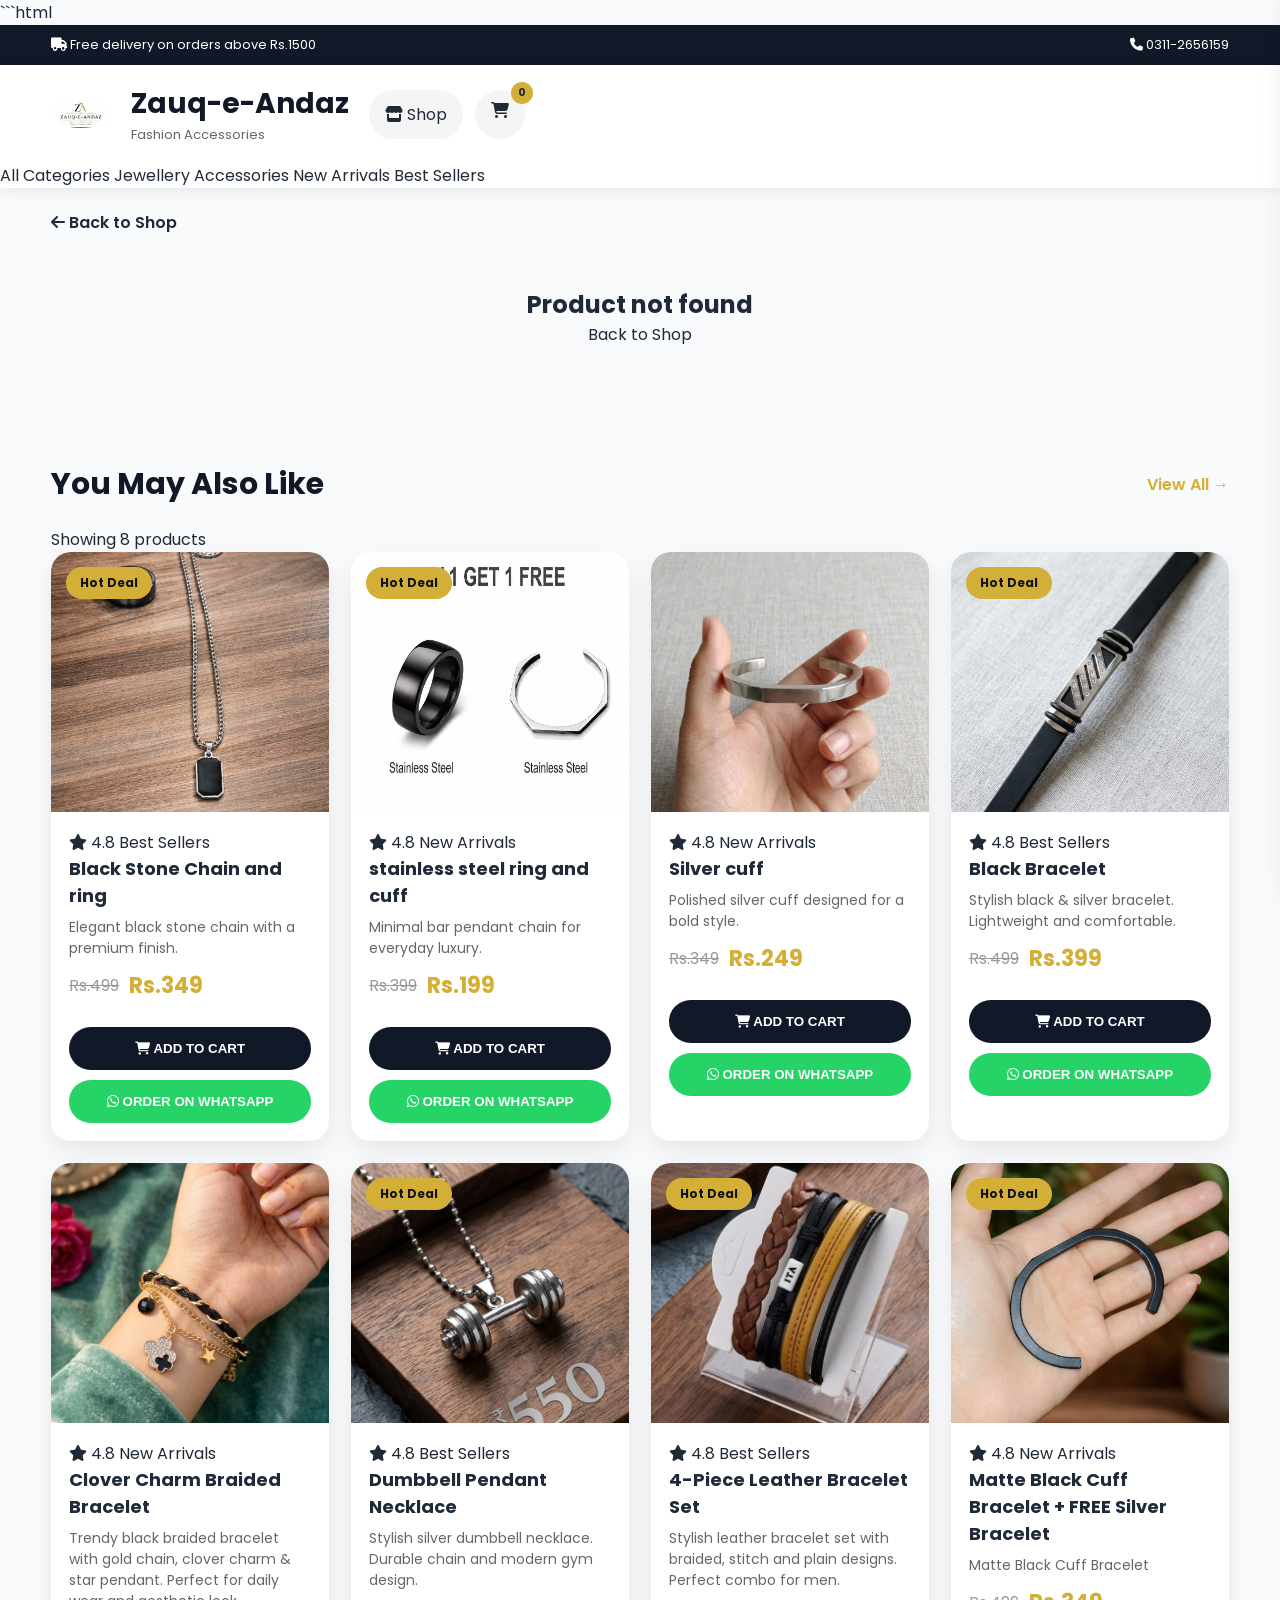
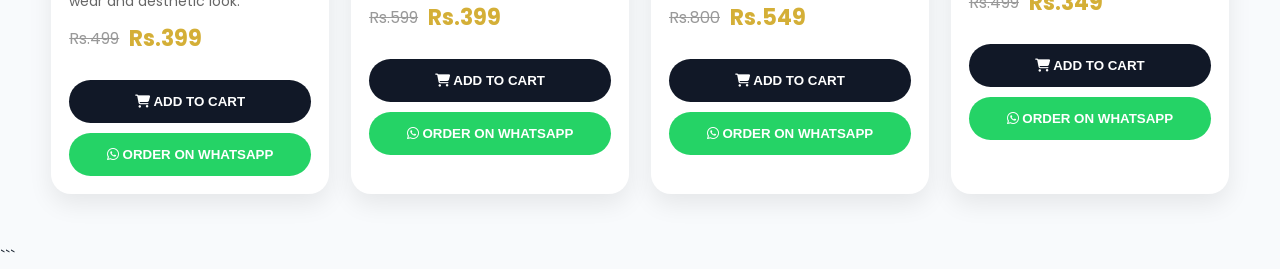
==== commit 75770049: "Revise product details layout and styles Updated product details page with new title, styles, and la" ====
--- a/product.html
+++ b/product.html
@@ -4,462 +4,310 @@
 <head>
   <meta charset="UTF-8">
   <meta name="viewport" content="width=device-width, initial-scale=1.0">
-  <title>Black Stone Chain and Ring | Zauq-e-Andaz</title>
+  <title>Product Details | Zauq-e-Andaz</title>
 
   <link rel="stylesheet" href="style.css">
-
   <link rel="preconnect" href="https://fonts.googleapis.com">
-  <link href="https://fonts.googleapis.com/css2?family=Poppins:wght@400;500;600;700&display=swap" rel="stylesheet">
+  <link href="https://fonts.googleapis.com/css2?family=Poppins:wght@300;400;500;600;700&display=swap" rel="stylesheet">
+  <link rel="stylesheet" href="https://cdnjs.cloudflare.com/ajax/libs/font-awesome/6.7.2/css/all.min.css">
 
   <style>
-    * { box-sizing: border-box; }
-
-    body {
-      margin: 0;
-      font-family: 'Poppins', sans-serif;
-      background: #f7f9fc;
+    .back-shop {
+      display: inline-block;
+      margin: 22px 0;
       color: #202938;
-    }
-
-    .product-page {
-      max-width: 1100px;
-      margin: 25px auto;
-      padding: 20px;
-      background: white;
-      border-radius: 24px;
-    }
-
-    .product-layout {
+      text-decoration: none;
+      font-weight: 600;
+    }
+
+    .detail-layout {
       display: grid;
       grid-template-columns: 1fr 1fr;
       gap: 35px;
-      align-items: start;
-    }
-
-    .product-image {
+      background: #fff;
+      padding: 24px;
+      border-radius: 25px;
+      margin-bottom: 45px;
+    }
+
+    .detail-image {
       width: 100%;
+      max-height: 650px;
+      object-fit: cover;
+      border-radius: 25px;
       display: block;
-      object-fit: cover;
-      border-radius: 24px;
-    }
-
-    .product-info { padding: 15px 0; }
-
-    .best-seller {
+    }
+
+    .detail-info { padding: 15px 0; }
+
+    .detail-badge {
       display: inline-block;
       background: #000;
       color: #fff;
+      border-radius: 30px;
       padding: 10px 22px;
-      border-radius: 30px;
-      margin-bottom: 18px;
-    }
-
-    .product-info h1 {
-      font-size: clamp(27px, 4vw, 42px);
+      margin-bottom: 15px;
+    }
+
+    .detail-info h1 {
+      font-size: clamp(28px, 4vw, 46px);
       line-height: 1.35;
-      margin: 0 0 15px;
-    }
-
-    .description {
-      font-size: 17px;
+      margin: 10px 0;
+    }
+
+    .detail-description {
+      color: #666;
       line-height: 1.8;
-      color: #666;
-    }
-
-    .price {
+    }
+
+    .detail-price {
       font-size: 32px;
       font-weight: 700;
       margin: 20px 0;
     }
 
-    .old-price {
+    .detail-old-price {
+      color: #999;
       font-size: 21px;
-      color: #999;
       text-decoration: line-through;
       margin-left: 12px;
     }
 
-    .cart-open-btn,
-    .add-cart-btn,
-    .whatsapp-btn {
+    .detail-add {
       width: 100%;
       padding: 15px;
       border: 0;
-      border-radius: 35px;
-      font-family: inherit;
+      border-radius: 30px;
+      background: #202938;
+      color: #fff;
       font-size: 16px;
       font-weight: 600;
       cursor: pointer;
       margin: 8px 0;
     }
 
-    .cart-open-btn { background: #f0f1f3; color: #202938; }
-    .add-cart-btn { background: #202938; color: white; }
-    .whatsapp-btn { background: #e5bf20; color: #111; }
-
-    /* Cart drawer */
-    .cart-overlay {
-      position: fixed;
-      inset: 0;
-      background: rgba(0,0,0,.45);
-      z-index: 9998;
-      display: none;
-    }
-
-    .cart-overlay.show { display: block; }
-
-    .cart-drawer {
-      position: fixed;
-      top: 0;
-      right: -100%;
-      width: min(430px, 100%);
-      height: 100%;
-      background: white;
-      z-index: 9999;
-      transition: right .3s ease;
-      display: flex;
-      flex-direction: column;
-      padding: 22px;
-      box-shadow: -5px 0 20px rgba(0,0,0,.15);
-    }
-
-    .cart-drawer.show { right: 0; }
-
-    .cart-header {
-      display: flex;
-      justify-content: space-between;
-      align-items: center;
-      border-bottom: 1px solid #eee;
-      padding-bottom: 15px;
-    }
-
-    .cart-header h2 { margin: 0; font-size: 24px; }
-
-    .close-cart {
+    .detail-whatsapp {
+      width: 100%;
+      padding: 15px;
       border: 0;
-      background: transparent;
-      font-size: 30px;
+      border-radius: 30px;
+      background: #e5bf20;
+      color: #111;
+      font-size: 16px;
+      font-weight: 600;
       cursor: pointer;
-    }
-
-    .cart-items {
-      flex: 1;
-      overflow-y: auto;
-      padding: 15px 0;
-    }
-
-    .cart-item {
-      display: grid;
-      grid-template-columns: 65px 1fr;
-      gap: 12px;
-      padding: 12px 0;
-      border-bottom: 1px solid #eee;
-    }
-
-    .cart-item img {
-      width: 65px;
-      height: 75px;
-      object-fit: cover;
-      border-radius: 8px;
-    }
-
-    .cart-item h3 { font-size: 14px; margin: 0 0 6px; }
-    .cart-item p { margin: 4px 0; font-size: 14px; }
-
-    .quantity-controls {
-      display: flex;
-      gap: 12px;
-      align-items: center;
-      margin-top: 8px;
-    }
-
-    .quantity-controls button,
-    .remove-item {
-      padding: 4px 10px;
-      cursor: pointer;
-      background: white;
-      border: 1px solid #bbb;
-      border-radius: 5px;
-    }
-
-    .remove-item { margin-top: 7px; }
-
-    .cart-footer {
-      border-top: 1px solid #ddd;
-      padding-top: 15px;
-    }
-
-    .total-row {
-      display: flex;
-      justify-content: space-between;
-      margin: 10px 0;
-    }
-
-    .total-row.final { font-size: 21px; font-weight: 700; }
+      margin: 8px 0;
+    }
+
+    .related-heading {
+      margin: 35px 0 20px;
+    }
+
+    .detail-not-found {
+      padding: 30px 0;
+      text-align: center;
+    }
 
     @media (max-width: 650px) {
-      .product-page {
-        margin: 10px;
+      .detail-layout {
+        grid-template-columns: 1fr;
+        gap: 15px;
         padding: 12px;
       }
 
-      .product-layout { grid-template-columns: 1fr; gap: 10px; }
-      .product-info { padding: 10px 0; }
-      .product-info h1 { font-size: 32px; }
-      .product-image { max-height: none; }
-      .cart-drawer { padding: 18px; }
+      .detail-image { max-height: none; }
+      .detail-info h1 { font-size: 32px; }
     }
   </style>
 </head>
 
 <body>
 
-  <main class="product-page">
-    <div class="product-layout">
-      <div>
-        <img
-          class="product-image"
-          src="images/product1.jpg"
-          alt="Black Stone Chain and Ring"
-        >
-      </div>
-
-      <section class="product-info">
-        <span class="best-seller">Best Sellers</span>
-
-        <h1>Black Stone Chain and ring</h1>
-
-        <p class="description">
-          Elegant black stone chain with a premium finish.
-        </p>
-
-        <div class="price">
-          Rs.349 <span class="old-price">Rs.499</span>
+  <!-- Original store header -->
+  <div class="top-bar">
+    <div class="container">
+      <div class="top-left">
+        <i class="fa-solid fa-truck"></i>
+        Free delivery on orders above Rs.1500
+      </div>
+      <div class="top-right">
+        <i class="fa-solid fa-phone"></i> 0311-2656159
+      </div>
+    </div>
+  </div>
+
+  <header>
+    <div class="container header">
+      <a href="index.html" class="logo">
+        <img src="images/logo.png" alt="Zauq-e-Andaz Logo">
+      </a>
+
+      <div class="brand">
+        <h1>Zauq-e-Andaz</h1>
+        <p>Fashion Accessories</p>
+      </div>
+
+      <div class="header-actions">
+        <a href="index.html#products" class="icon-pill">
+          <i class="fa-solid fa-store"></i> Shop
+        </a>
+        <div class="cart" role="button" tabindex="0"
+             aria-label="Open shopping cart">
+          <i class="fa-solid fa-cart-shopping"></i>
+          <span>0</span>
         </div>
-
-        <button type="button" class="cart-open-btn" id="openCartBtn">
-          🛒 View Shopping Cart (<span id="cartCount">0</span>)
-        </button>
-
-        <button type="button" class="add-cart-btn" id="addCartBtn">
-          ADD TO CART
-        </button>
-
-        <button type="button" class="whatsapp-btn" id="whatsappBtn">
-          ORDER ON WHATSAPP
-        </button>
-      </section>
-    </div>
+      </div>
+    </div>
+
+    <nav>
+      <a href="index.html#products">All Categories</a>
+      <a href="index.html#products">Jewellery</a>
+      <a href="index.html#products">Accessories</a>
+      <a href="index.html#products">New Arrivals</a>
+      <a href="index.html#products">Best Sellers</a>
+    </nav>
+  </header>
+
+  <main class="container">
+
+    <a href="index.html#products" class="back-shop">
+      <i class="fa-solid fa-arrow-left"></i> Back to Shop
+    </a>
+
+    <div id="product-detail">
+      <p>Loading product...</p>
+    </div>
+
+    <section class="products" id="related-products">
+      <div class="section-title related-heading">
+        <h2>You May Also Like</h2>
+        <a href="index.html#products">View All →</a>
+      </div>
+
+      <div id="productCount"></div>
+      <div id="product-list" class="product-grid"></div>
+    </section>
+
   </main>
 
-  <div class="cart-overlay" id="cartOverlay"></div>
-
-  <aside class="cart-drawer" id="cartDrawer" aria-label="Shopping Cart">
+  <!-- Same cart sidebar used by index.html -->
+  <div class="cart-sidebar" id="cartSidebar">
     <div class="cart-header">
       <h2>Shopping Cart</h2>
-      <button type="button" class="close-cart" id="closeCartBtn"
-        aria-label="Close cart">×</button>
-    </div>
-
-    <div class="cart-items" id="cartItems"></div>
+      <span id="closeCart">&times;</span>
+    </div>
+
+    <div id="cartItems">
+      <p class="empty-cart">Your cart is empty.</p>
+    </div>
 
     <div class="cart-footer">
-      <div class="total-row">
-        <span>Subtotal:</span><span id="cartSubtotal">Rs.0</span>
-      </div>
-      <div class="total-row">
-        <span>Delivery:</span><span id="cartDelivery">Rs.350</span>
-      </div>
-      <div class="total-row final">
-        <span>Total:</span><span id="cartTotal">Rs.350</span>
-      </div>
-      <button type="button" class="whatsapp-btn" id="checkoutBtn">
+      <div style="margin-bottom:12px;">
+        <div style="display:flex;justify-content:space-between;">
+          <span>Subtotal:</span>
+          <span id="cartSubtotal">Rs.0</span>
+        </div>
+
+        <div style="display:flex;justify-content:space-between;">
+          <span>Delivery:</span>
+          <span>Rs.350</span>
+        </div>
+
+        <h3 style="display:flex;justify-content:space-between;border-top:1px dashed #ccc;padding-top:8px;margin:0;">
+          <span>Total:</span>
+          <span id="cartTotal">Rs.0</span>
+        </h3>
+      </div>
+
+      <button class="checkout-btn" onclick="orderCartWhatsApp()">
         ORDER ON WHATSAPP
       </button>
     </div>
-  </aside>
+  </div>
+
+  <div class="cart-overlay" id="cartOverlay"></div>
+  <div id="toast" class="toast"></div>
+
+  <script src="products.js"></script>
+  <script src="script.js"></script>
 
   <script>
-    const currentProduct = {
-      id: "black-stone-chain-ring",
-      name: "Black Stone Chain and ring",
-      price: 349,
-      image: "images/product1.jpg"
-    };
-
-    const drawer = document.getElementById("cartDrawer");
-    const overlay = document.getElementById("cartOverlay");
-    const itemsContainer = document.getElementById("cartItems");
-
-    // Keep this page's cart saved when the drawer closes.
-    let cart = [];
-
-    try {
-      cart = JSON.parse(localStorage.getItem("zauqCart") || "[]");
-      if (!Array.isArray(cart)) cart = [];
-    } catch (error) {
-      cart = [];
-    }
-
-    function openCart() {
-      drawer.classList.add("show");
-      overlay.classList.add("show");
-      renderCart();
-    }
-
-    function closeCart() {
-      drawer.classList.remove("show");
-      overlay.classList.remove("show");
-    }
-
-    function saveCart() {
-      localStorage.setItem("zauqCart", JSON.stringify(cart));
-      renderCart();
-    }
-
-    function addProduct() {
-      const found = cart.find(item => item.id === currentProduct.id);
-
-      if (found) {
-        found.quantity = Number(found.quantity || 1) + 1;
-      } else {
-        cart.push({ ...currentProduct, quantity: 1 });
-      }
-
-      saveCart();
-      openCart();
-    }
-
-    function changeQuantity(id, amount) {
-      const item = cart.find(product => product.id === id);
-      if (!item) return;
-
-      item.quantity = Number(item.quantity || 1) + amount;
-
-      if (item.quantity <= 0) {
-        cart = cart.filter(product => product.id !== id);
-      }
-
-      saveCart();
-    }
-
-    function removeProduct(id) {
-      cart = cart.filter(item => item.id !== id);
-      saveCart();
-    }
-
-    function renderCart() {
-      itemsContainer.innerHTML = "";
-
-      let subtotal = 0;
-      let count = 0;
-
-      cart.forEach(item => {
-        const quantity = Math.max(1, Number(item.quantity) || 1);
-        const price = Number(item.price) || 0;
-        subtotal += price * quantity;
-        count += quantity;
-
-        const row = document.createElement("div");
-        row.className = "cart-item";
-
-        const img = document.createElement("img");
-        img.src = item.image || "images/product1.jpg";
-        img.alt = item.name || "Product";
-
-        const details = document.createElement("div");
-        const name = document.createElement("h3");
-        name.textContent = item.name || "Product";
-
-        const priceText = document.createElement("p");
-        priceText.textContent = `Rs.${price} × ${quantity}`;
-
-        const controls = document.createElement("div");
-        controls.className = "quantity-controls";
-
-        const minus = document.createElement("button");
-        minus.type = "button";
-        minus.textContent = "−";
-        minus.addEventListener("click", () =>
-          changeQuantity(item.id, -1)
-        );
-
-        const qty = document.createElement("span");
-        qty.textContent = quantity;
-
-        const plus = document.createElement("button");
-        plus.type = "button";
-        plus.textContent = "+";
-        plus.addEventListener("click", () =>
-          changeQuantity(item.id, 1)
-        );
-
-        const remove = document.createElement("button");
-        remove.type = "button";
-        remove.className = "remove-item";
-        remove.textContent = "Remove";
-        remove.addEventListener("click", () => removeProduct(item.id));
-
-        controls.append(minus, qty, plus);
-        details.append(name, priceText, controls, remove);
-        row.append(img, details);
-        itemsContainer.appendChild(row);
-      });
-
-      if (cart.length === 0) {
-        itemsContainer.textContent = "Your cart is empty.";
-      }
-
-      const delivery = subtotal === 0 ? 0 : (subtotal >= 1499 ? 0 : 350);
-
-      document.getElementById("cartCount").textContent = count;
-      document.getElementById("cartSubtotal").textContent = `Rs.${subtotal}`;
-      document.getElementById("cartDelivery").textContent = `Rs.${delivery}`;
-      document.getElementById("cartTotal").textContent =
-        `Rs.${subtotal + delivery}`;
-    }
-
-    function orderWhatsApp() {
-      if (cart.length === 0) {
-        alert("Please add a product to your cart first.");
+    (() => {
+      const detail = document.getElementById("product-detail");
+      const params = new URLSearchParams(window.location.search);
+      const productId = params.get("id");
+
+      if (!Array.isArray(products)) {
+        detail.innerHTML =
+          '<p class="detail-not-found">Products could not be loaded.</p>';
         return;
       }
 
-      const lines = cart.map(item =>
-        `${item.name} × ${item.quantity} = Rs.${item.price * item.quantity}`
+      const product = products.find(
+        item => String(item.id) === String(productId)
       );
 
-      const subtotal = cart.reduce(
-        (sum, item) => sum + Number(item.price) * Number(item.quantity),
-        0
+      if (!product) {
+        detail.innerHTML = `
+          <div class="detail-not-found">
+            <h2>Product not found</h2>
+            <a href="index.html#products">Back to Shop</a>
+          </div>`;
+        return;
+      }
+
+      const oldPrice = product.oldPrice
+        ? `<span class="detail-old-price">Rs.${product.oldPrice}</span>`
+        : "";
+
+      detail.innerHTML = `
+        <section class="detail-layout">
+          <div>
+            <img class="detail-image"
+                 src="${product.image}"
+                 alt="${product.name}">
+          </div>
+
+          <div class="detail-info">
+            <span class="detail-badge">
+              ${product.sale ? "Best Sellers" : "Fashion Accessories"}
+            </span>
+
+            <h1>${product.name}</h1>
+            <p class="detail-description">
+              ${product.desc || "Premium quality fashion accessory."}
+            </p>
+
+            <div class="detail-price">
+              Rs.${product.price} ${oldPrice}
+            </div>
+
+            <button type="button" class="detail-add" id="detailAdd">
+              <i class="fa-solid fa-cart-shopping"></i> ADD TO CART
+            </button>
+
+            <button type="button" class="detail-whatsapp" id="detailWhatsApp">
+              <i class="fa-brands fa-whatsapp"></i> ORDER ON WHATSAPP
+            </button>
+          </div>
+        </section>
+      `;
+
+      document.getElementById("detailAdd").addEventListener("click", () => {
+        addToCart(product.id);
+      });
+
+      document.getElementById("detailWhatsApp").addEventListener("click", () => {
+        orderWhatsApp(product.name, product.price);
+      });
+
+      // Exclude the current product from the related-products list.
+      const relatedProducts = products.filter(
+        item => String(item.id) !== String(product.id)
       );
-      const delivery = subtotal >= 1499 ? 0 : 350;
-
-      lines.push(
-        `Subtotal: Rs.${subtotal}`,
-        `Delivery: Rs.${delivery}`,
-        `Total: Rs.${subtotal + delivery}`
-      );
-
-      const message = encodeURIComponent(
-        "Assalam-o-Alaikum! I want to order:\n" + lines.join("\n")
-      );
-
-      // Replace 923001234567 with your WhatsApp number.
-      window.open(
-        "https://wa.me/923001234567?text=" + message,
-        "_blank"
-      );
-    }
-
-    document.getElementById("openCartBtn").addEventListener("click", openCart);
-    document.getElementById("addCartBtn").addEventListener("click", addProduct);
-    document.getElementById("closeCartBtn").addEventListener("click", closeCart);
-    document.getElementById("checkoutBtn").addEventListener("click", orderWhatsApp);
-    document.getElementById("whatsappBtn").addEventListener("click", orderWhatsApp);
-    overlay.addEventListener("click", closeCart);
-
-    renderCart();
+
+      renderProducts(relatedProducts);
+    })();
   </script>
 
 </body>
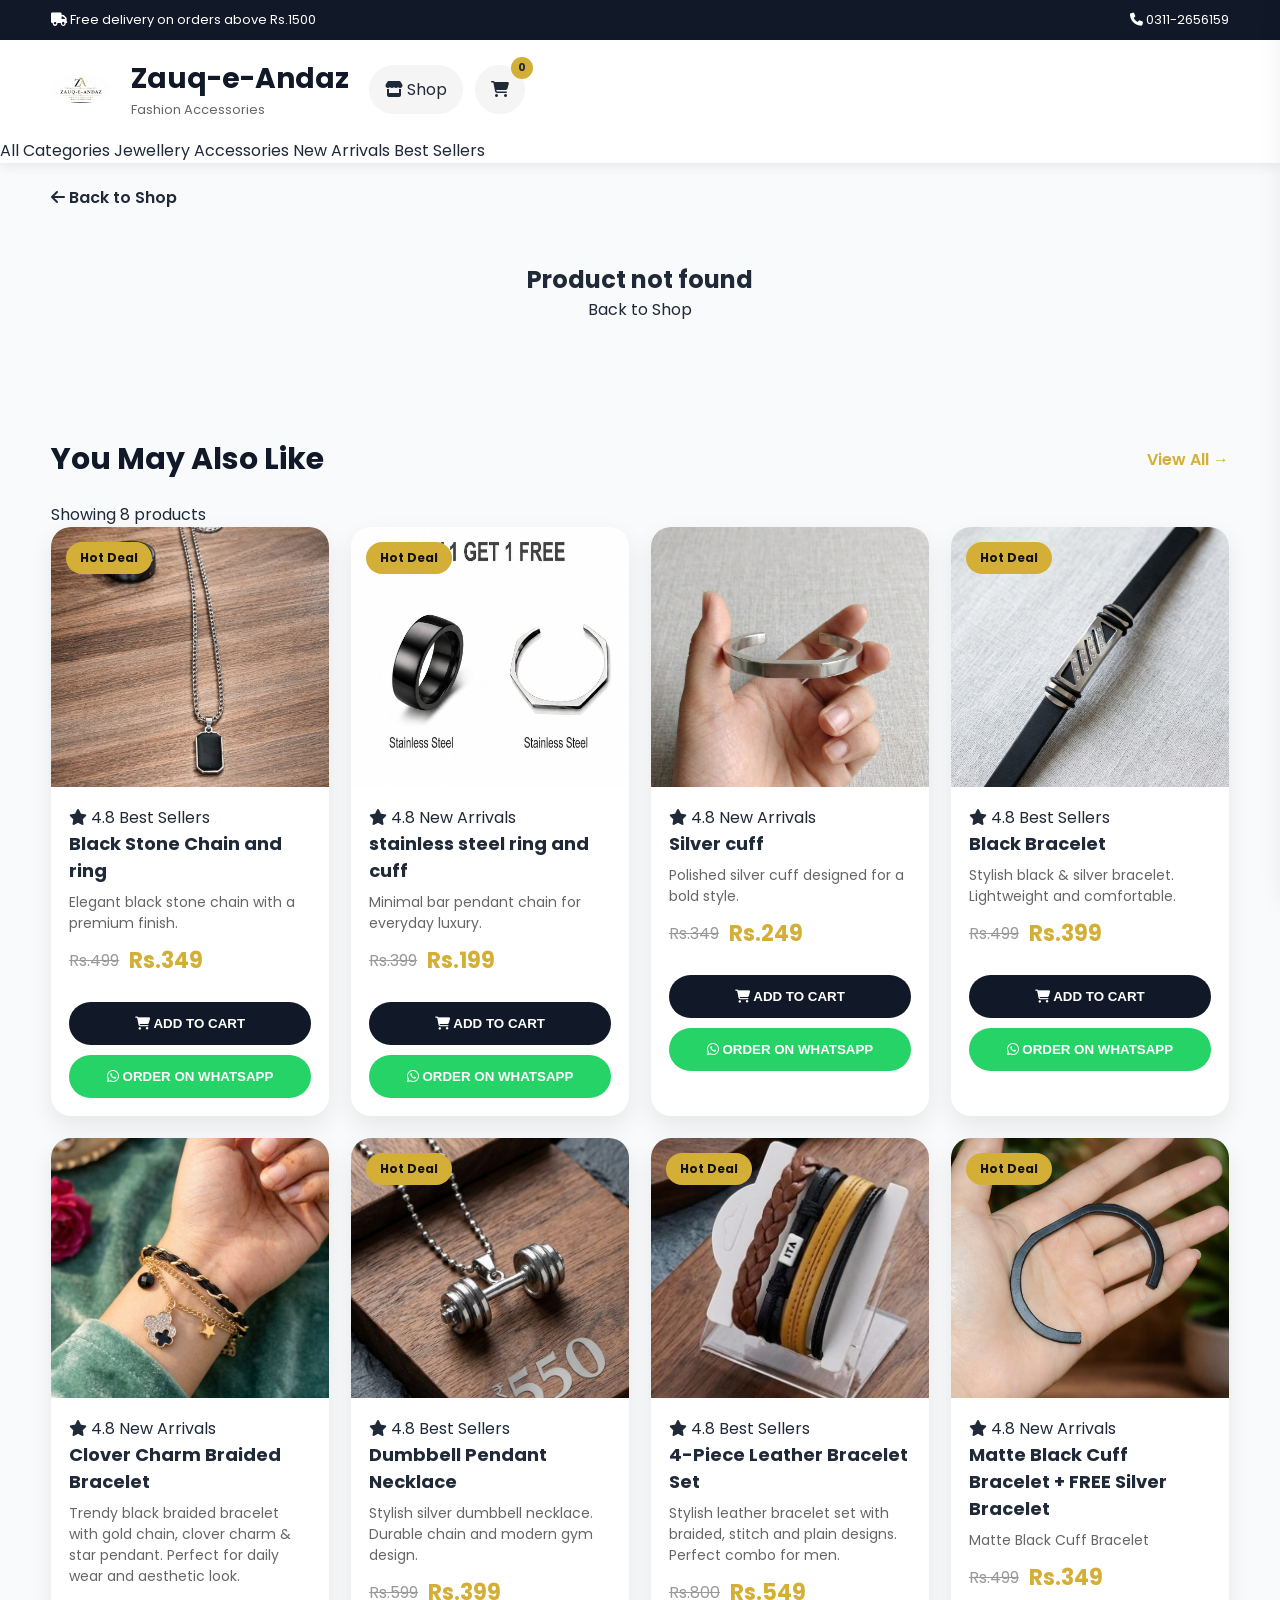
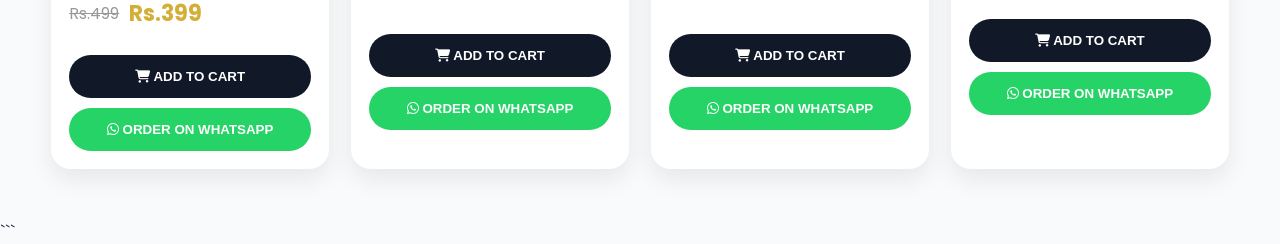
==== commit 5c89a9dc: "Remove code block formatting from product.html" ====
--- a/product.html
+++ b/product.html
@@ -1,4 +1,3 @@
-```html
 <!DOCTYPE html>
 <html lang="en">
 <head>
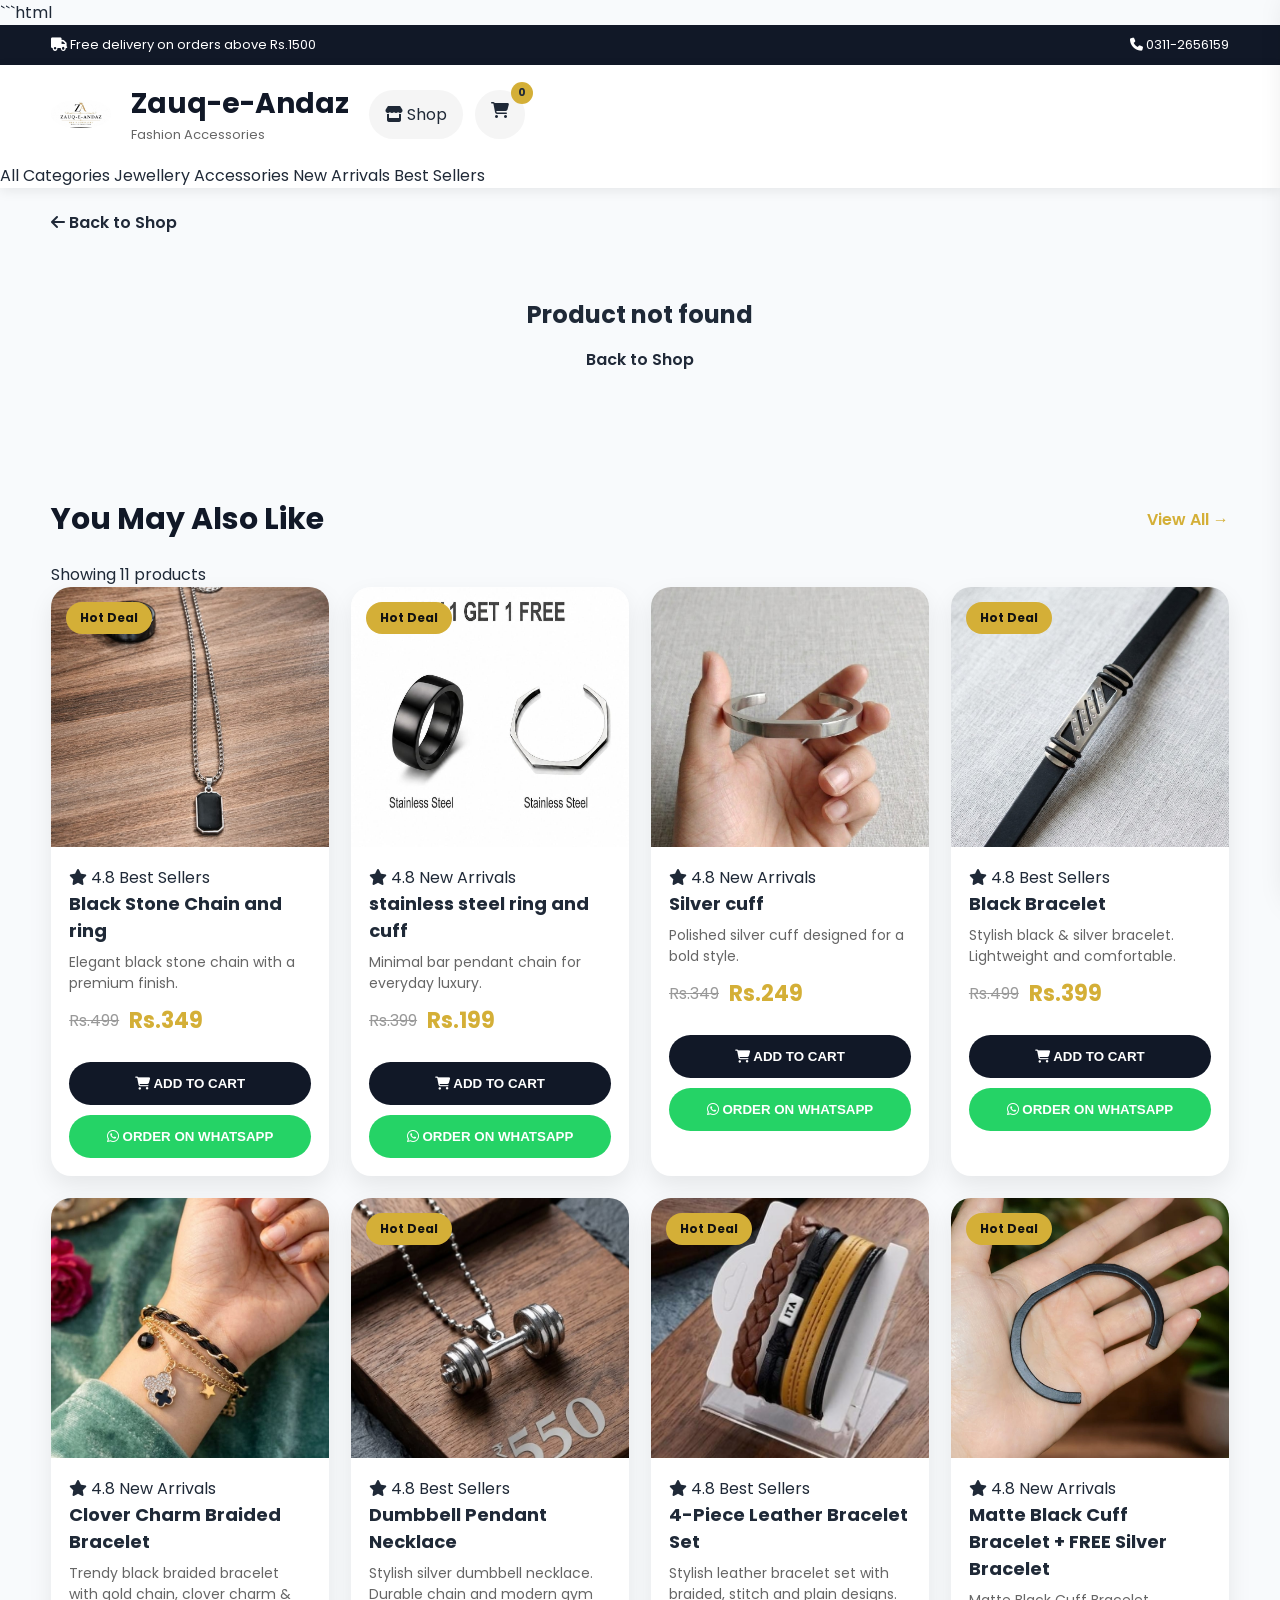
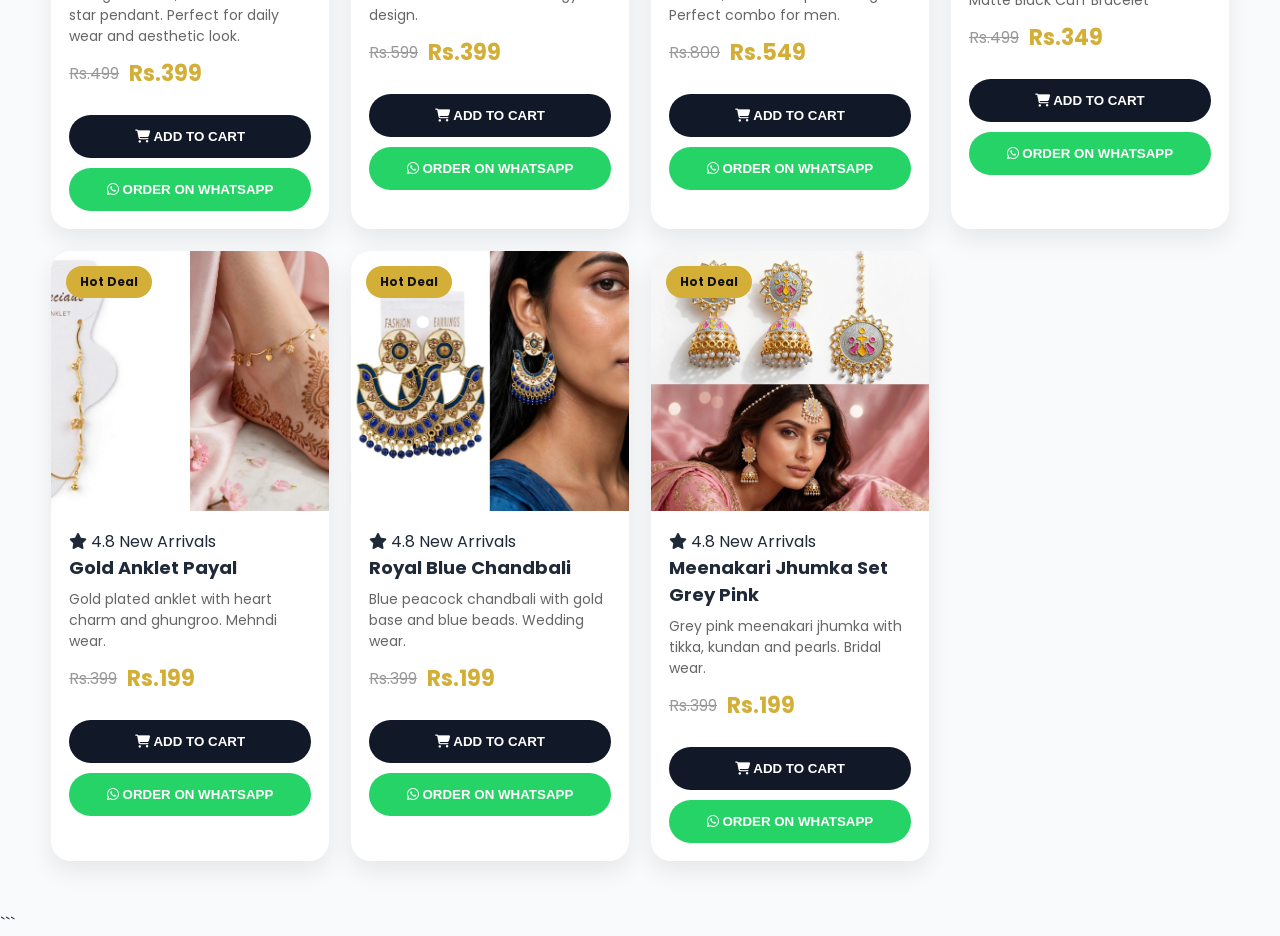
==== commit 89f1226c: "Refactor product detail layout and styles Updated styles for detail layout, image, and buttons. Impr" ====
--- a/product.html
+++ b/product.html
@@ -1,3 +1,4 @@
+```html
 <!DOCTYPE html>
 <html lang="en">
 <head>
@@ -21,7 +22,7 @@
 
     .detail-layout {
       display: grid;
-      grid-template-columns: 1fr 1fr;
+      grid-template-columns: minmax(0, 1fr) minmax(0, 1fr);
       gap: 35px;
       background: #fff;
       padding: 24px;
@@ -32,70 +33,84 @@
     .detail-image {
       width: 100%;
       max-height: 650px;
+      aspect-ratio: 1 / 1;
       object-fit: cover;
-      border-radius: 25px;
+      border-radius: 20px;
       display: block;
-    }
-
-    .detail-info { padding: 15px 0; }
+      background: #f5f5f5;
+    }
+
+    .detail-info {
+      padding: 15px 0;
+      min-width: 0;
+    }
 
     .detail-badge {
       display: inline-block;
-      background: #000;
+      background: #202938;
       color: #fff;
       border-radius: 30px;
-      padding: 10px 22px;
+      padding: 8px 18px;
       margin-bottom: 15px;
+      font-size: 13px;
     }
 
     .detail-info h1 {
-      font-size: clamp(28px, 4vw, 46px);
+      font-size: clamp(26px, 4vw, 42px);
       line-height: 1.35;
       margin: 10px 0;
+      overflow-wrap: anywhere;
     }
 
     .detail-description {
       color: #666;
       line-height: 1.8;
+      margin: 14px 0;
     }
 
     .detail-price {
-      font-size: 32px;
+      font-size: 30px;
       font-weight: 700;
       margin: 20px 0;
+      color: #202938;
     }
 
     .detail-old-price {
       color: #999;
-      font-size: 21px;
+      font-size: 19px;
+      font-weight: 400;
       text-decoration: line-through;
-      margin-left: 12px;
-    }
-
-    .detail-add {
-      width: 100%;
-      padding: 15px;
-      border: 0;
-      border-radius: 30px;
-      background: #202938;
-      color: #fff;
-      font-size: 16px;
-      font-weight: 600;
-      cursor: pointer;
-      margin: 8px 0;
-    }
-
+      margin-left: 8px;
+    }
+
+    .detail-add,
     .detail-whatsapp {
       width: 100%;
       padding: 15px;
       border: 0;
       border-radius: 30px;
-      background: #e5bf20;
-      color: #111;
-      font-size: 16px;
+      font-family: inherit;
+      font-size: 15px;
       font-weight: 600;
       cursor: pointer;
       margin: 8px 0;
+      transition: transform .2s, opacity .2s;
+    }
+
+    .detail-add {
+      background: #202938;
+      color: #fff;
+    }
+
+    .detail-whatsapp {
+      background: #e5bf20;
+      color: #111;
+    }
+
+    .detail-add:hover,
+    .detail-whatsapp:hover {
+      opacity: .9;
+      transform: translateY(-1px);
     }
 
     .related-heading {
@@ -103,40 +118,67 @@
     }
 
     .detail-not-found {
-      padding: 30px 0;
+      padding: 40px 15px;
       text-align: center;
+    }
+
+    .detail-not-found a {
+      display: inline-block;
+      margin-top: 15px;
+      color: #202938;
+      font-weight: 600;
     }
 
     @media (max-width: 650px) {
       .detail-layout {
-        grid-template-columns: 1fr;
-        gap: 15px;
+        grid-template-columns: minmax(0, 1fr);
+        gap: 12px;
         padding: 12px;
-      }
-
-      .detail-image { max-height: none; }
-      .detail-info h1 { font-size: 32px; }
+        border-radius: 18px;
+      }
+
+      .detail-image {
+        max-height: none;
+      }
+
+      .detail-info {
+        padding: 10px 4px;
+      }
+
+      .detail-info h1 {
+        font-size: 28px;
+      }
+
+      .detail-price {
+        font-size: 26px;
+      }
+
+      .detail-old-price {
+        font-size: 17px;
+      }
     }
   </style>
 </head>
 
 <body>
 
-  <!-- Original store header -->
   <div class="top-bar">
     <div class="container">
       <div class="top-left">
         <i class="fa-solid fa-truck"></i>
         Free delivery on orders above Rs.1500
       </div>
+
       <div class="top-right">
-        <i class="fa-solid fa-phone"></i> 0311-2656159
+        <i class="fa-solid fa-phone"></i>
+        0311-2656159
       </div>
     </div>
   </div>
 
   <header>
     <div class="container header">
+
       <a href="index.html" class="logo">
         <img src="images/logo.png" alt="Zauq-e-Andaz Logo">
       </a>
@@ -150,6 +192,7 @@
         <a href="index.html#products" class="icon-pill">
           <i class="fa-solid fa-store"></i> Shop
         </a>
+
         <div class="cart" role="button" tabindex="0"
              aria-label="Open shopping cart">
           <i class="fa-solid fa-cart-shopping"></i>
@@ -178,6 +221,7 @@
     </div>
 
     <section class="products" id="related-products">
+
       <div class="section-title related-heading">
         <h2>You May Also Like</h2>
         <a href="index.html#products">View All →</a>
@@ -185,12 +229,14 @@
 
       <div id="productCount"></div>
       <div id="product-list" class="product-grid"></div>
+
     </section>
 
   </main>
 
-  <!-- Same cart sidebar used by index.html -->
+  <!-- CART SIDEBAR -->
   <div class="cart-sidebar" id="cartSidebar">
+
     <div class="cart-header">
       <h2>Shopping Cart</h2>
       <span id="closeCart">&times;</span>
@@ -201,7 +247,9 @@
     </div>
 
     <div class="cart-footer">
+
       <div style="margin-bottom:12px;">
+
         <div style="display:flex;justify-content:space-between;">
           <span>Subtotal:</span>
           <span id="cartSubtotal">Rs.0</span>
@@ -212,21 +260,24 @@
           <span>Rs.350</span>
         </div>
 
-        <h3 style="display:flex;justify-content:space-between;border-top:1px dashed #ccc;padding-top:8px;margin:0;">
+        <h3 style="display:flex;justify-content:space-between;border-top:1px dashed #ccc;padding-top:8px;margin:8px 0 0;">
           <span>Total:</span>
           <span id="cartTotal">Rs.0</span>
         </h3>
+
       </div>
 
       <button class="checkout-btn" onclick="orderCartWhatsApp()">
         ORDER ON WHATSAPP
       </button>
+
     </div>
   </div>
 
   <div class="cart-overlay" id="cartOverlay"></div>
   <div id="toast" class="toast"></div>
 
+  <!-- IMPORTANT: Keep these scripts in this order -->
   <script src="products.js"></script>
   <script src="script.js"></script>
 
@@ -237,8 +288,11 @@
       const productId = params.get("id");
 
       if (!Array.isArray(products)) {
-        detail.innerHTML =
-          '<p class="detail-not-found">Products could not be loaded.</p>';
+        detail.innerHTML = `
+          <div class="detail-not-found">
+            <h2>Products could not be loaded</h2>
+            <a href="index.html#products">Back to Shop</a>
+          </div>`;
         return;
       }
 
@@ -261,18 +315,23 @@
 
       detail.innerHTML = `
         <section class="detail-layout">
+
           <div>
-            <img class="detail-image"
-                 src="${product.image}"
-                 alt="${product.name}">
+            <img
+              class="detail-image"
+              src="${product.image}"
+              alt="${product.name}"
+            >
           </div>
 
           <div class="detail-info">
+
             <span class="detail-badge">
-              ${product.sale ? "Best Sellers" : "Fashion Accessories"}
+              ${product.sale ? "Hot Deal" : "Fashion Accessories"}
             </span>
 
             <h1>${product.name}</h1>
+
             <p class="detail-description">
               ${product.desc || "Premium quality fashion accessory."}
             </p>
@@ -282,30 +341,40 @@
             </div>
 
             <button type="button" class="detail-add" id="detailAdd">
-              <i class="fa-solid fa-cart-shopping"></i> ADD TO CART
+              <i class="fa-solid fa-cart-shopping"></i>
+              ADD TO CART
             </button>
 
             <button type="button" class="detail-whatsapp" id="detailWhatsApp">
-              <i class="fa-brands fa-whatsapp"></i> ORDER ON WHATSAPP
+              <i class="fa-brands fa-whatsapp"></i>
+              ORDER ON WHATSAPP
             </button>
+
           </div>
         </section>
       `;
 
       document.getElementById("detailAdd").addEventListener("click", () => {
-        addToCart(product.id);
+        if (typeof addToCart === "function") {
+          addToCart(product.id);
+        } else {
+          alert("Cart could not load. Please refresh the page.");
+        }
       });
 
       document.getElementById("detailWhatsApp").addEventListener("click", () => {
-        orderWhatsApp(product.name, product.price);
+        if (typeof orderWhatsApp === "function") {
+          orderWhatsApp(product.name, product.price);
+        }
       });
 
-      // Exclude the current product from the related-products list.
       const relatedProducts = products.filter(
         item => String(item.id) !== String(product.id)
       );
 
-      renderProducts(relatedProducts);
+      if (typeof renderProducts === "function") {
+        renderProducts(relatedProducts);
+      }
     })();
   </script>
 
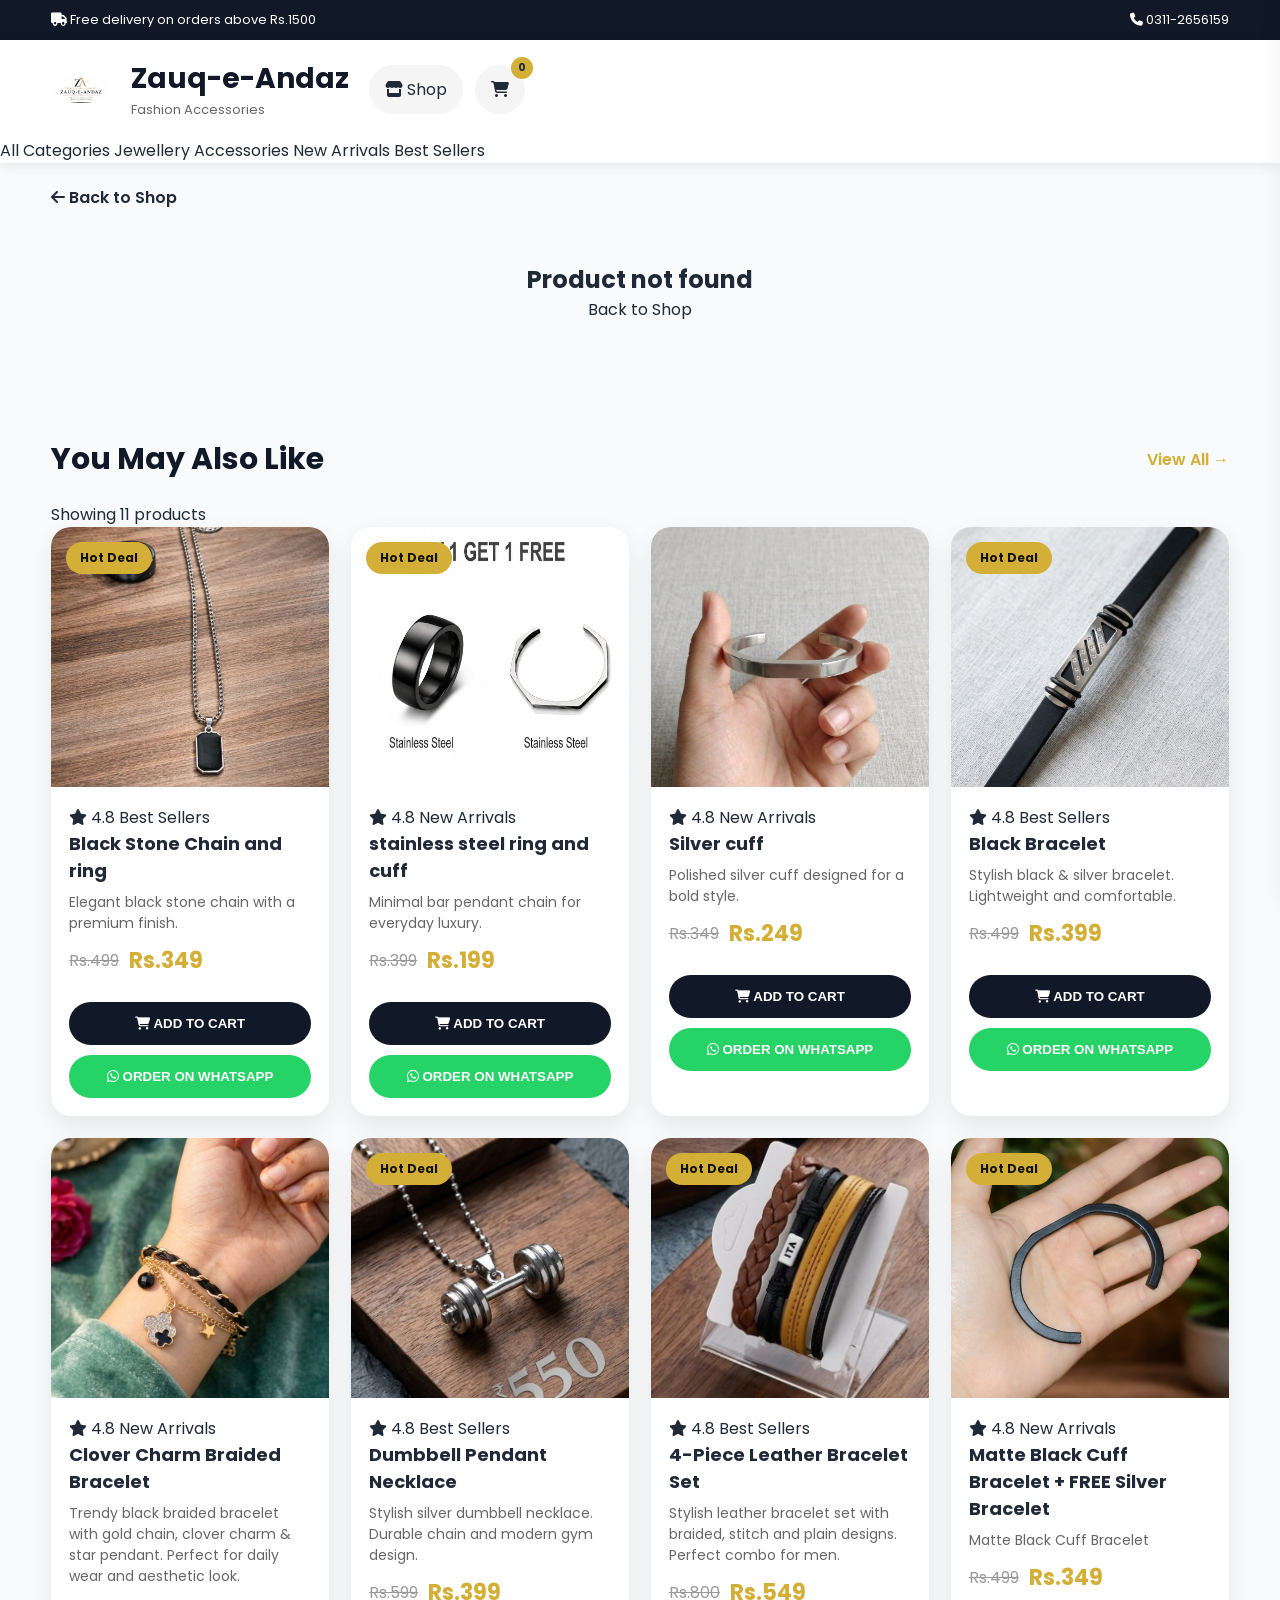
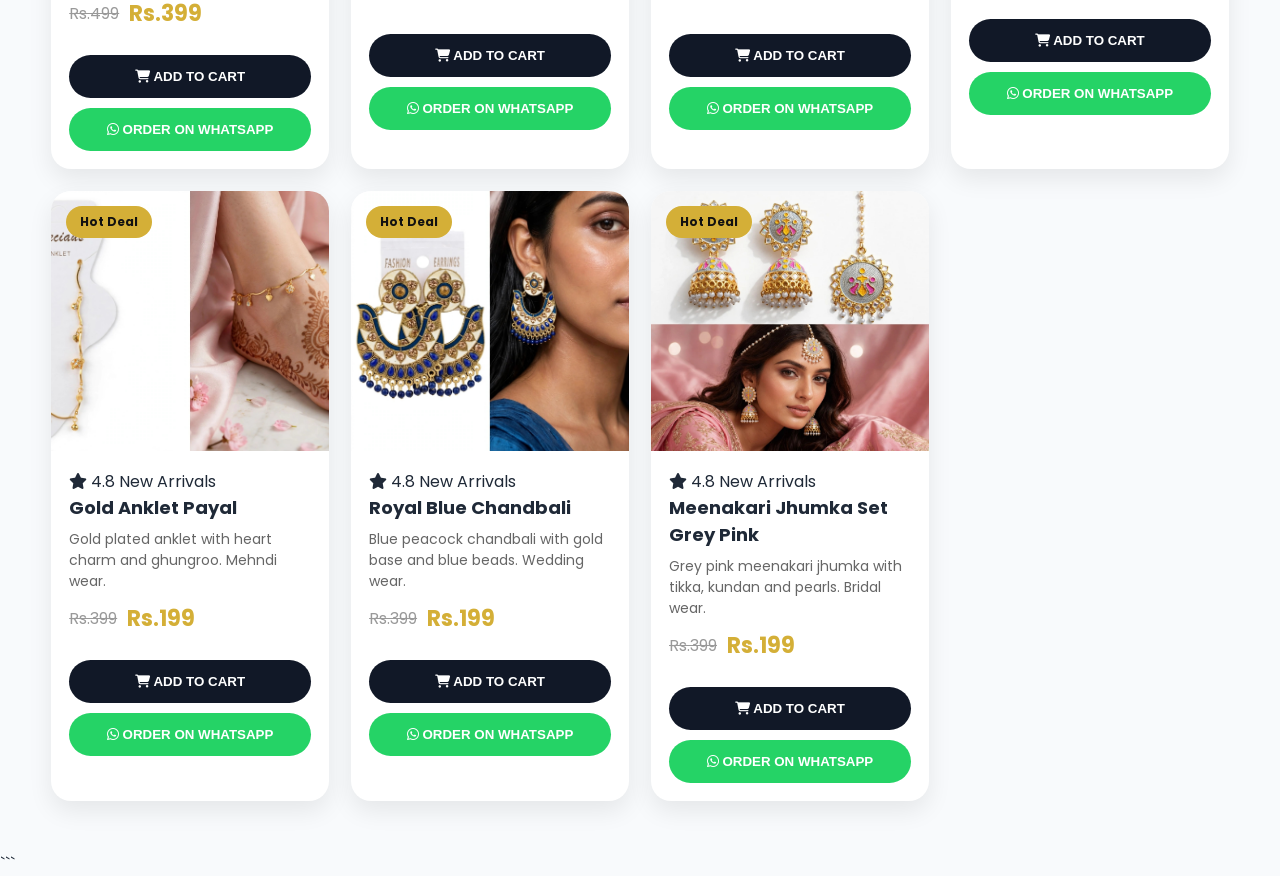
==== commit f9d167eb: "Refactor product.html layout and styles" ====
--- a/product.html
+++ b/product.html
@@ -1,4 +1,3 @@
-```html
 <!DOCTYPE html>
 <html lang="en">
 <head>
@@ -22,7 +21,7 @@
 
     .detail-layout {
       display: grid;
-      grid-template-columns: minmax(0, 1fr) minmax(0, 1fr);
+      grid-template-columns: 1fr 1fr;
       gap: 35px;
       background: #fff;
       padding: 24px;
@@ -33,84 +32,70 @@
     .detail-image {
       width: 100%;
       max-height: 650px;
-      aspect-ratio: 1 / 1;
       object-fit: cover;
-      border-radius: 20px;
+      border-radius: 25px;
       display: block;
-      background: #f5f5f5;
-    }
-
-    .detail-info {
-      padding: 15px 0;
-      min-width: 0;
-    }
+    }
+
+    .detail-info { padding: 15px 0; }
 
     .detail-badge {
       display: inline-block;
-      background: #202938;
+      background: #000;
       color: #fff;
       border-radius: 30px;
-      padding: 8px 18px;
+      padding: 10px 22px;
       margin-bottom: 15px;
-      font-size: 13px;
     }
 
     .detail-info h1 {
-      font-size: clamp(26px, 4vw, 42px);
+      font-size: clamp(28px, 4vw, 46px);
       line-height: 1.35;
       margin: 10px 0;
-      overflow-wrap: anywhere;
     }
 
     .detail-description {
       color: #666;
       line-height: 1.8;
-      margin: 14px 0;
     }
 
     .detail-price {
-      font-size: 30px;
+      font-size: 32px;
       font-weight: 700;
       margin: 20px 0;
-      color: #202938;
     }
 
     .detail-old-price {
       color: #999;
-      font-size: 19px;
-      font-weight: 400;
+      font-size: 21px;
       text-decoration: line-through;
-      margin-left: 8px;
-    }
-
-    .detail-add,
+      margin-left: 12px;
+    }
+
+    .detail-add {
+      width: 100%;
+      padding: 15px;
+      border: 0;
+      border-radius: 30px;
+      background: #202938;
+      color: #fff;
+      font-size: 16px;
+      font-weight: 600;
+      cursor: pointer;
+      margin: 8px 0;
+    }
+
     .detail-whatsapp {
       width: 100%;
       padding: 15px;
       border: 0;
       border-radius: 30px;
-      font-family: inherit;
-      font-size: 15px;
+      background: #e5bf20;
+      color: #111;
+      font-size: 16px;
       font-weight: 600;
       cursor: pointer;
       margin: 8px 0;
-      transition: transform .2s, opacity .2s;
-    }
-
-    .detail-add {
-      background: #202938;
-      color: #fff;
-    }
-
-    .detail-whatsapp {
-      background: #e5bf20;
-      color: #111;
-    }
-
-    .detail-add:hover,
-    .detail-whatsapp:hover {
-      opacity: .9;
-      transform: translateY(-1px);
     }
 
     .related-heading {
@@ -118,67 +103,40 @@
     }
 
     .detail-not-found {
-      padding: 40px 15px;
+      padding: 30px 0;
       text-align: center;
-    }
-
-    .detail-not-found a {
-      display: inline-block;
-      margin-top: 15px;
-      color: #202938;
-      font-weight: 600;
     }
 
     @media (max-width: 650px) {
       .detail-layout {
-        grid-template-columns: minmax(0, 1fr);
-        gap: 12px;
+        grid-template-columns: 1fr;
+        gap: 15px;
         padding: 12px;
-        border-radius: 18px;
       }
 
-      .detail-image {
-        max-height: none;
-      }
-
-      .detail-info {
-        padding: 10px 4px;
-      }
-
-      .detail-info h1 {
-        font-size: 28px;
-      }
-
-      .detail-price {
-        font-size: 26px;
-      }
-
-      .detail-old-price {
-        font-size: 17px;
-      }
+      .detail-image { max-height: none; }
+      .detail-info h1 { font-size: 32px; }
     }
   </style>
 </head>
 
 <body>
 
+  <!-- Original store header -->
   <div class="top-bar">
     <div class="container">
       <div class="top-left">
         <i class="fa-solid fa-truck"></i>
         Free delivery on orders above Rs.1500
       </div>
-
       <div class="top-right">
-        <i class="fa-solid fa-phone"></i>
-        0311-2656159
+        <i class="fa-solid fa-phone"></i> 0311-2656159
       </div>
     </div>
   </div>
 
   <header>
     <div class="container header">
-
       <a href="index.html" class="logo">
         <img src="images/logo.png" alt="Zauq-e-Andaz Logo">
       </a>
@@ -192,7 +150,6 @@
         <a href="index.html#products" class="icon-pill">
           <i class="fa-solid fa-store"></i> Shop
         </a>
-
         <div class="cart" role="button" tabindex="0"
              aria-label="Open shopping cart">
           <i class="fa-solid fa-cart-shopping"></i>
@@ -221,7 +178,6 @@
     </div>
 
     <section class="products" id="related-products">
-
       <div class="section-title related-heading">
         <h2>You May Also Like</h2>
         <a href="index.html#products">View All →</a>
@@ -229,14 +185,12 @@
 
       <div id="productCount"></div>
       <div id="product-list" class="product-grid"></div>
-
     </section>
 
   </main>
 
-  <!-- CART SIDEBAR -->
+  <!-- Same cart sidebar used by index.html -->
   <div class="cart-sidebar" id="cartSidebar">
-
     <div class="cart-header">
       <h2>Shopping Cart</h2>
       <span id="closeCart">&times;</span>
@@ -247,9 +201,7 @@
     </div>
 
     <div class="cart-footer">
-
       <div style="margin-bottom:12px;">
-
         <div style="display:flex;justify-content:space-between;">
           <span>Subtotal:</span>
           <span id="cartSubtotal">Rs.0</span>
@@ -260,24 +212,21 @@
           <span>Rs.350</span>
         </div>
 
-        <h3 style="display:flex;justify-content:space-between;border-top:1px dashed #ccc;padding-top:8px;margin:8px 0 0;">
+        <h3 style="display:flex;justify-content:space-between;border-top:1px dashed #ccc;padding-top:8px;margin:0;">
           <span>Total:</span>
           <span id="cartTotal">Rs.0</span>
         </h3>
-
       </div>
 
       <button class="checkout-btn" onclick="orderCartWhatsApp()">
         ORDER ON WHATSAPP
       </button>
-
     </div>
   </div>
 
   <div class="cart-overlay" id="cartOverlay"></div>
   <div id="toast" class="toast"></div>
 
-  <!-- IMPORTANT: Keep these scripts in this order -->
   <script src="products.js"></script>
   <script src="script.js"></script>
 
@@ -288,11 +237,8 @@
       const productId = params.get("id");
 
       if (!Array.isArray(products)) {
-        detail.innerHTML = `
-          <div class="detail-not-found">
-            <h2>Products could not be loaded</h2>
-            <a href="index.html#products">Back to Shop</a>
-          </div>`;
+        detail.innerHTML =
+          '<p class="detail-not-found">Products could not be loaded.</p>';
         return;
       }
 
@@ -315,23 +261,18 @@
 
       detail.innerHTML = `
         <section class="detail-layout">
-
           <div>
-            <img
-              class="detail-image"
-              src="${product.image}"
-              alt="${product.name}"
-            >
+            <img class="detail-image"
+                 src="${product.image}"
+                 alt="${product.name}">
           </div>
 
           <div class="detail-info">
-
             <span class="detail-badge">
-              ${product.sale ? "Hot Deal" : "Fashion Accessories"}
+              ${product.sale ? "Best Sellers" : "Fashion Accessories"}
             </span>
 
             <h1>${product.name}</h1>
-
             <p class="detail-description">
               ${product.desc || "Premium quality fashion accessory."}
             </p>
@@ -341,40 +282,30 @@
             </div>
 
             <button type="button" class="detail-add" id="detailAdd">
-              <i class="fa-solid fa-cart-shopping"></i>
-              ADD TO CART
+              <i class="fa-solid fa-cart-shopping"></i> ADD TO CART
             </button>
 
             <button type="button" class="detail-whatsapp" id="detailWhatsApp">
-              <i class="fa-brands fa-whatsapp"></i>
-              ORDER ON WHATSAPP
+              <i class="fa-brands fa-whatsapp"></i> ORDER ON WHATSAPP
             </button>
-
           </div>
         </section>
       `;
 
       document.getElementById("detailAdd").addEventListener("click", () => {
-        if (typeof addToCart === "function") {
-          addToCart(product.id);
-        } else {
-          alert("Cart could not load. Please refresh the page.");
-        }
+        addToCart(product.id);
       });
 
       document.getElementById("detailWhatsApp").addEventListener("click", () => {
-        if (typeof orderWhatsApp === "function") {
-          orderWhatsApp(product.name, product.price);
-        }
+        orderWhatsApp(product.name, product.price);
       });
 
+      // Exclude the current product from the related-products list.
       const relatedProducts = products.filter(
         item => String(item.id) !== String(product.id)
       );
 
-      if (typeof renderProducts === "function") {
-        renderProducts(relatedProducts);
-      }
+      renderProducts(relatedProducts);
     })();
   </script>
 
